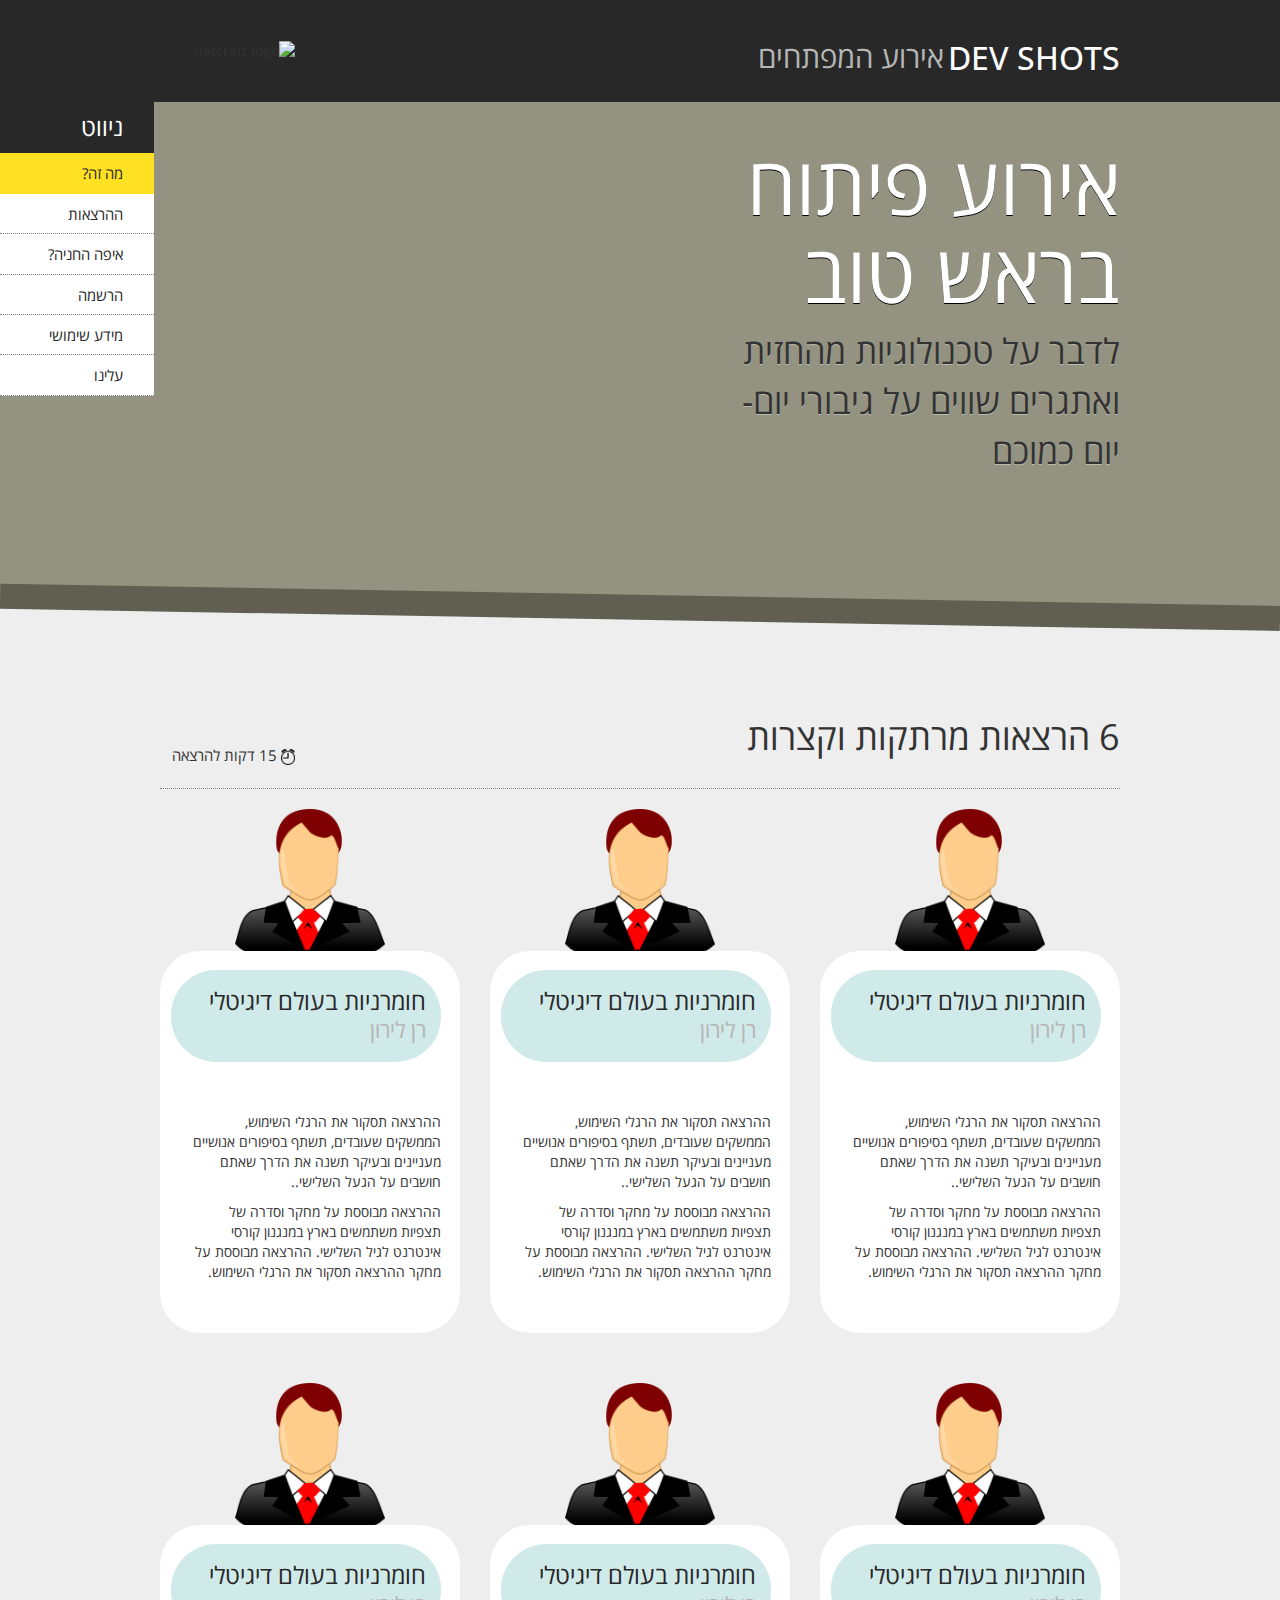
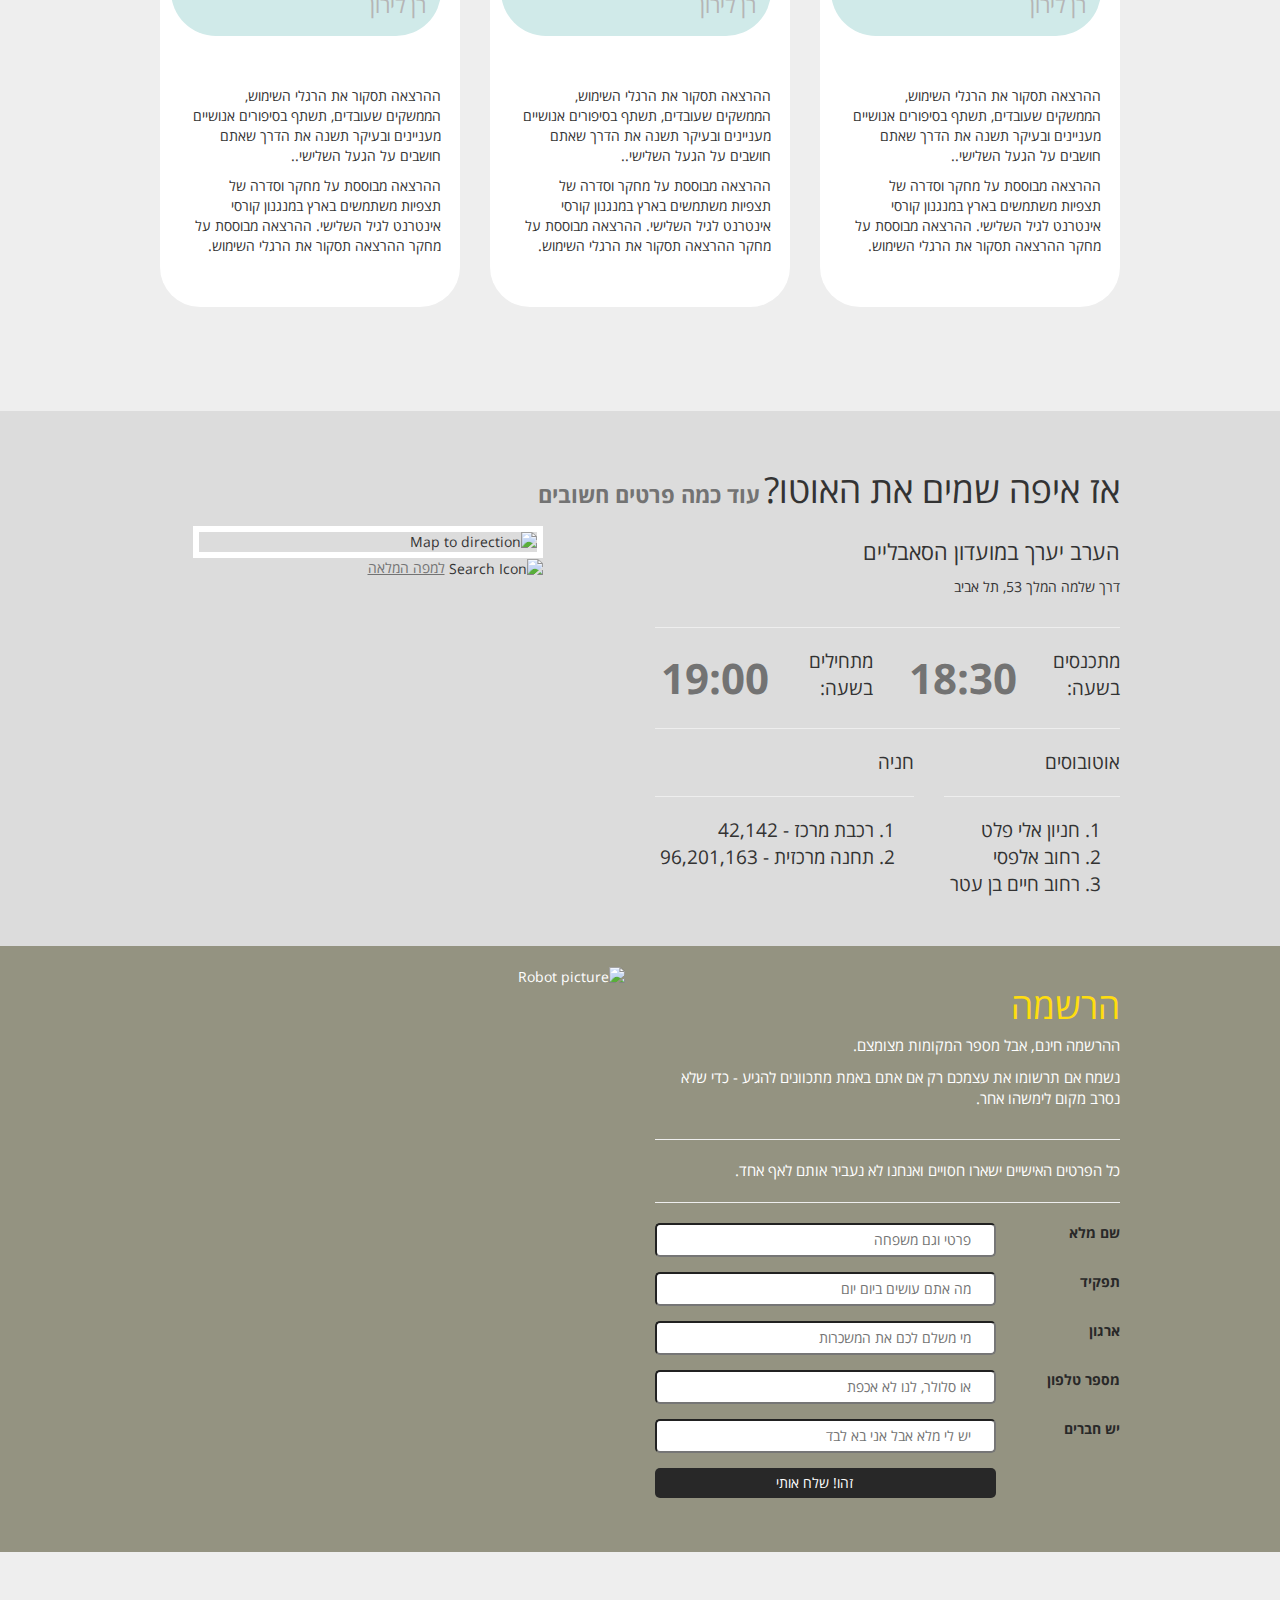
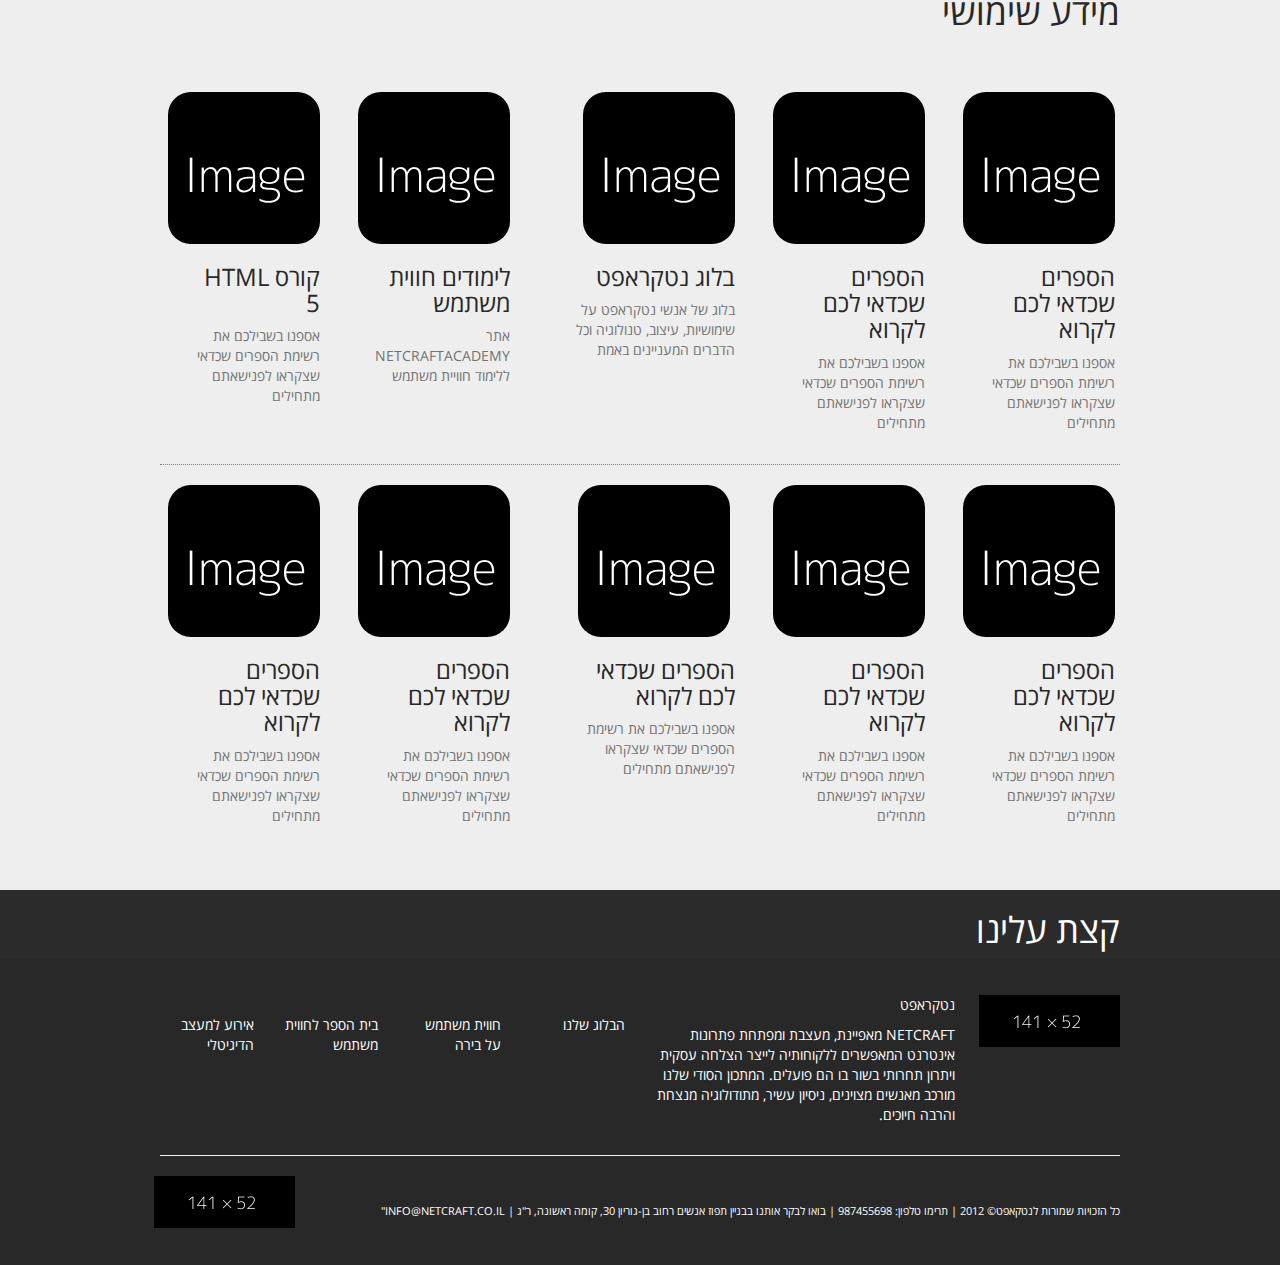
==== index.html @ 7482868b "Checking problem in image from mobile" ====
<!DOCTYPE html>
<html lang="he" dir="rtl">

<head>
    <meta charset="utf-8">
    <title>DevShots</title>
    <link rel="stylesheet" href="https://maxcdn.bootstrapcdn.com/bootstrap/3.3.7/css/bootstrap.min.css" integrity="sha384-BVYiiSIFeK1dGmJRAkycuHAHRg32OmUcww7on3RYdg4Va+PmSTsz/K68vbdEjh4u" crossorigin="anonymous">
    <link rel="stylesheet" href="CSS/basicstylesheet.css" media="screen" title="no title">
    <link rel="stylesheet" href="CSS/screenstylesheet.css" media="(min-width: 990px)" title="no title">
</head>

<body class="font-hebrew relative-postion">
    <header class="background-color1
                     padding-top1
                     padding-bottom1
                     principal-header">
        <div class="container appear-tablet-block save-height">
            <div class="row relative-postion disappear-screen">
                <div class="col-lg-2
                        col-md-2
                        col-sm-4
                        col-xs-4
                        margin-top3">
                    <img src="./img/LogoForMobile.PNG" class="img-responsive vertical-medium" alt="netcraft logo" />
                </div>
                <div class="col-sm-8 col-xs-8 disappear-screen">
                    <button class="width6
                                   height1
                                   margin-top3
                                   border-radius3
                                   menubutton
                                   disappear-screen
                                   position-absolute">
                                     <img src="img/MenuIcon.png" alt="" class="width8">
                                   </button>
                </div>
            </div>
            <div class="row relative-postion none appear-screen-block">
              <div class="col-lg-2
                      col-md-2
                      margin-top3">
                  <img src="img/Logo.PNG" class="img-responsive vertical-medium" alt="netcraft logo" />
              </div>
                <div class="col-lg-6 col-lg-offset-4
                        col-md-6 col-md-offset-4
                        col-sm-8
                        col-xs-8
                        none
                        appear-screen-inline-block
                        ">
                    <h1 class="text-color1
                         font-size1
                         font-english
                         inline
                         vertical-medium">DEV SHOTS</h1>
                    <span class="text-color2
                        font-size2
                        vertical-medium
                        ">אירוע המפתחים</span>
                </div>
            </div>
        </div>
    </header>
    <section class="background-color2
                      relative-postion
                      padding-bottom3
                      margin-top4
                      ">
        <div class="container none appear-screen-block">
            <div class="row
                      padding-top2">
                <div class="width1
                        absolute-postion
                        left-top-conner
                        none
                        appear-screen-inline-block">
                    <nav>
                        <ul class="font-size5
                            background-color4
                            padding-reset
                            font-weight2">
                            <li class="border-bottom1
                               background-color1
                               nav-padding
                               border-color1
                               font-size6">
                                <a class="text-color1" href="#">ניווט</a>
                            </li>
                            <li class="border-bottom1
                               background-color3
                               nav-padding
                               border-color2">
                                <a class="text-color3" href="#">מה זה?</a>
                            </li>
                            <li class="border-bottom1
                               nav-padding">
                                <a class="text-color3" href="#">ההרצאות</a>
                            </li>
                            <li class="border-bottom1
                               nav-padding">
                                <a class="text-color3" href="#">איפה החניה?</a>
                            </li>
                            <li class="border-bottom1
                               nav-padding">
                                <a class="text-color3" href="#">הרשמה</a>
                            </li>
                            <li class="border-bottom1
                               nav-padding">
                                <a class="text-color3" href="#">מידע שימושי</a>
                            </li>
                            <li class="border-bottom1
                               nav-padding">
                                <a class="text-color3" href="#">עלינו</a>
                            </li>
                        </ul>
                    </nav>
                </div>
                <div class="col-lg-7 col-md-7">
                    <img src="img/imagepresentation.png" alt="" />
                </div>
                <div class="col-lg-5 col-md-5 col-md-offset-0 col-lg-offset-0">
                    <article>
                        <h2 class="text-color1
                           font-size3
                           text-shadow1">אירוע פיתוח בראש טוב</h2>
                        <p class="font-size4
                          text-shadow2">
                            לדבר על טכנולוגיות מהחזית ואתגרים שווים על גיבורי יום-יום כמוכם
                        </p>
                    </article>
                </div>
            </div>
        </div>
        <div class="container-fluid disappear-screen">
            <div class="row
                      padding-top2">
                <div class="width1
                        absolute-postion
                        left-top-conner
                        none
                        appear-screen-inline-block">
                    <nav>
                        <ul class="font-size5
                            background-color4
                            padding-reset
                            font-weight2">
                            <li class="border-bottom1
                               background-color1
                               nav-padding
                               border-color1
                               font-size6">
                                <a class="text-color1" href="#">ניווט</a>
                            </li>
                            <li class="border-bottom1
                               background-color3
                               nav-padding
                               border-color2">
                                <a class="text-color3" href="#">מה זה?</a>
                            </li>
                            <li class="border-bottom1
                               nav-padding">
                                <a class="text-color3" href="#">ההרצאות</a>
                            </li>
                            <li class="border-bottom1
                               nav-padding">
                                <a class="text-color3" href="#">איפה החניה?</a>
                            </li>
                            <li class="border-bottom1
                               nav-padding">
                                <a class="text-color3" href="#">הרשמה</a>
                            </li>
                            <li class="border-bottom1
                               nav-padding">
                                <a class="text-color3" href="#">מידע שימושי</a>
                            </li>
                            <li class="border-bottom1
                               nav-padding">
                                <a class="text-color3" href="#">עלינו</a>
                            </li>
                        </ul>
                    </nav>
                </div>
                <div class="col-lg-7 col-md-7 col-sm-5  none appear-screen-block">
                    <img src="img/imagepresentation.png" alt="" />
                </div>
                <div class="col-lg-5 col-md-5 col-sm-9 col-md-offset-0 col-lg-offset-0 col-sm-offset-1 col-xs-12">
                    <article>
                        <h2 class="text-color1
                           font-size3
                           text-shadow1">אירוע פיתוח בראש טוב</h2>
                        <p class="font-size4
                          text-shadow2">
                            לדבר על טכנולוגיות מהחזית ואתגרים שווים על גיבורי יום-יום כמוכם
                        </p>
                    </article>
                </div>
            </div>
        </div>
    </section>
    <hr class="diagonal-line
                 background-color10
                 absolute-postion
                 border-reset">
    <section class="background-color5 padding-top4 padding-bottom4">
        <!-- הרצאות-->
        <div class="container">
            <div class="row relative-postion">
              <div class="col-md-2
                        col-lg-2
                        col-sm-2
                        col-xs-12
                        text-align-right
                        absolute-postion
                        left-bottom-conner">
                  <img src="img/Clock.png" class="width2" alt="Clock icon" />
                  <p class="inline font-size5">
                      15 דקות להרצאה
                  </p>
              </div>
                <div class="col-md-5 col-md-offset-7
                          col-lg-5 col-lg-offset-7
                          col-sm-10 col-sm-offset-2
                          col-xs-12
                          vertical-medium
                          ">
                    <h2 class="font-size13">6 הרצאות מרתקות וקצרות </h2>
                </div>
            </div>
            <hr class="border-bottom1">
            <div class="row">
                <div class="col-lg-4 col-md-4 col-sm-12 col-xs-12 margin-bottom1">
                    <article class="lecture-block">
                        <img src="img/Lecturer.png" class="width3
                          block
                          auto-center" alt="Picture of lecture presentor" />
                        <div class="background-color4
                               white-box-padding
                               max-width1
                               auto-center
                               border-radius2">
                            <div class="background-color9
                                  pale-blue-margin
                                  pale-blue-padding
                                  border-radius1
                                  margin-bottom1
                                  text-color2
                                  font-size14">
                                <h3 class="font-size6
                                text-color3
                                    margin-reset
                                    font-width1">חומרניות בעולם דיגיטלי</h3> רן לירון
                            </div>
                            <div class="font-size7 margin-left1">
                                <p>
                                    ההרצאה תסקור את הרגלי השימוש, הממשקים שעובדים, תשתף בסיפורים אנושיים מעניינים ובעיקר תשנה את הדרך שאתם חושבים על הגעל השלישי..
                                </p>
                                <p>
                                    ההרצאה מבוססת על מחקר וסדרה של תצפיות משתמשים בארץ במנגנון קורסי אינטרנט לגיל השלישי. ההרצאה מבוססת על מחקר ההרצאה תסקור את הרגלי השימוש.
                                </p>
                            </div>
                        </div>
                    </article>
                </div>
                <div class="col-lg-4 col-md-4 col-sm-12 col-xs-12 margin-bottom1">
                    <article class="lecture-block">
                        <img src="img/Lecturer.png" class="width3
                          block
                          auto-center" alt="Picture of lecture presentor" />
                        <div class="background-color4
                               white-box-padding
                               max-width1
                               auto-center
                               border-radius2">
                            <div class="background-color9
                                  pale-blue-margin
                                  pale-blue-padding
                                  border-radius1
                                  margin-bottom1
                                  text-color2
                                  font-size14">
                                <h3 class="font-size6
                                text-color3
                                    margin-reset
                                    font-width1">חומרניות בעולם דיגיטלי</h3> רן לירון
                            </div>
                            <div class="font-size7 margin-left1">
                                <p>
                                    ההרצאה תסקור את הרגלי השימוש, הממשקים שעובדים, תשתף בסיפורים אנושיים מעניינים ובעיקר תשנה את הדרך שאתם חושבים על הגעל השלישי..
                                </p>
                                <p>
                                    ההרצאה מבוססת על מחקר וסדרה של תצפיות משתמשים בארץ במנגנון קורסי אינטרנט לגיל השלישי. ההרצאה מבוססת על מחקר ההרצאה תסקור את הרגלי השימוש.
                                </p>
                            </div>
                        </div>
                    </article>
                </div>
                <div class="col-lg-4 col-md-4 col-sm-12 col-xs-12 margin-bottom1">
                    <article class="lecture-block">
                        <img src="img/Lecturer.png" class="width3
                          block
                          auto-center" alt="Picture of lecture presentor" />
                        <div class="background-color4
                               white-box-padding
                               max-width1
                               auto-center
                               border-radius2">
                            <div class="background-color9
                                  pale-blue-margin
                                  pale-blue-padding
                                  border-radius1
                                  margin-bottom1
                                  text-color2
                                  font-size14">
                                <h3 class="font-size6
                                text-color3
                                    margin-reset
                                    font-width1">חומרניות בעולם דיגיטלי</h3> רן לירון
                            </div>
                            <div class="font-size7 margin-left1">
                                <p>
                                    ההרצאה תסקור את הרגלי השימוש, הממשקים שעובדים, תשתף בסיפורים אנושיים מעניינים ובעיקר תשנה את הדרך שאתם חושבים על הגעל השלישי..
                                </p>
                                <p>
                                    ההרצאה מבוססת על מחקר וסדרה של תצפיות משתמשים בארץ במנגנון קורסי אינטרנט לגיל השלישי. ההרצאה מבוססת על מחקר ההרצאה תסקור את הרגלי השימוש.
                                </p>
                            </div>
                        </div>
                    </article>
                </div>
            </div>
            <hr class="border-bottom1 none appear-tablet-block">
            <div class="row">
              <div class="col-lg-4 col-md-4 col-sm-12 col-xs-12 margin-bottom1">
                  <article class="lecture-block">
                      <img src="img/Lecturer.png" class="width3
                        block
                        auto-center" alt="Picture of lecture presentor" />
                      <div class="background-color4
                             white-box-padding
                             max-width1
                             auto-center
                             border-radius2">
                          <div class="background-color9
                                pale-blue-margin
                                pale-blue-padding
                                border-radius1
                                margin-bottom1
                                text-color2
                                font-size14">
                              <h3 class="font-size6
                              text-color3
                                  margin-reset
                                  font-width1">חומרניות בעולם דיגיטלי</h3> רן לירון
                          </div>
                          <div class="font-size7 margin-left1">
                              <p>
                                  ההרצאה תסקור את הרגלי השימוש, הממשקים שעובדים, תשתף בסיפורים אנושיים מעניינים ובעיקר תשנה את הדרך שאתם חושבים על הגעל השלישי..
                              </p>
                              <p>
                                  ההרצאה מבוססת על מחקר וסדרה של תצפיות משתמשים בארץ במנגנון קורסי אינטרנט לגיל השלישי. ההרצאה מבוססת על מחקר ההרצאה תסקור את הרגלי השימוש.
                              </p>
                          </div>
                      </div>
                  </article>
              </div>
              <div class="col-lg-4 col-md-4 col-sm-12 col-xs-12 margin-bottom1">
                  <article class="lecture-block">
                      <img src="img/Lecturer.png" class="width3
                        block
                        auto-center" alt="Picture of lecture presentor" />
                      <div class="background-color4
                             white-box-padding
                             max-width1
                             auto-center
                             border-radius2">
                          <div class="background-color9
                                pale-blue-margin
                                pale-blue-padding
                                border-radius1
                                margin-bottom1
                                text-color2
                                font-size14">
                              <h3 class="font-size6
                              text-color3
                                  margin-reset
                                  font-width1">חומרניות בעולם דיגיטלי</h3> רן לירון
                          </div>
                          <div class="font-size7 margin-left1">
                              <p>
                                  ההרצאה תסקור את הרגלי השימוש, הממשקים שעובדים, תשתף בסיפורים אנושיים מעניינים ובעיקר תשנה את הדרך שאתם חושבים על הגעל השלישי..
                              </p>
                              <p>
                                  ההרצאה מבוססת על מחקר וסדרה של תצפיות משתמשים בארץ במנגנון קורסי אינטרנט לגיל השלישי. ההרצאה מבוססת על מחקר ההרצאה תסקור את הרגלי השימוש.
                              </p>
                          </div>
                      </div>
                  </article>
              </div>
              <div class="col-lg-4 col-md-4 col-sm-12 col-xs-12 margin-bottom1">
                  <article class="lecture-block">
                      <img src="img/Lecturer.png" class="width3
                        block
                        auto-center" alt="Picture of lecture presentor" />
                      <div class="background-color4
                             white-box-padding
                             max-width1
                             auto-center
                             border-radius2">
                          <div class="background-color9
                                pale-blue-margin
                                pale-blue-padding
                                border-radius1
                                margin-bottom1
                                text-color2
                                font-size14">
                              <h3 class="font-size6
                              text-color3
                                  margin-reset
                                  font-width1">חומרניות בעולם דיגיטלי</h3> רן לירון
                          </div>
                          <div class="font-size7 margin-left1">
                              <p>
                                  ההרצאה תסקור את הרגלי השימוש, הממשקים שעובדים, תשתף בסיפורים אנושיים מעניינים ובעיקר תשנה את הדרך שאתם חושבים על הגעל השלישי..
                              </p>
                              <p>
                                  ההרצאה מבוססת על מחקר וסדרה של תצפיות משתמשים בארץ במנגנון קורסי אינטרנט לגיל השלישי. ההרצאה מבוססת על מחקר ההרצאה תסקור את הרגלי השימוש.
                              </p>
                          </div>
                      </div>
                  </article>
              </div>
        </div>
    </section>
    <section class="background-color7
                      padding-top5
                      padding-bottom5">
        <!-- איך להגיע -->
        <div class="container">
            <div class="row margin-bottom3">
                <div class="col-md-12 col-lg-12">
                    <h2 class="next
                          font-size13
                          block
                          appear-screen-inline">אז איפה שמים את האוטו?</h2>
                    <span class="text-color7
                            font-weight1
                            font-size14">עוד כמה פרטים חשובים</span>
                </div>
            </div>
            <div class="row">
                <div class="col-md-5
                        col-lg-5
                        col-sm-5
                        none
                        appear-screen-block
                        text-align-left
                        ">
                    <img src="img/Map.png" class="width4
                          border1
                          block" alt="Map to direction" />
                    <img src="img/Search-icon.png" class="width5" alt="Search Icon" />
                    <a class="anchor2" href="#">למפה המלאה</a>
                </div>
                <div class="col-md-6 col-md-offset-1
                        col-lg-6 col-lg-offset-1
                        col-sm-12
                        margin-top2">
                    <div class="row">
                        <div class="col-md-12 col-lg-12 col-sm-12">
                            <p class="font-size14">הערב יערך במועדון הסאבליים</p>
                            <p class="font-size7">דרך שלמה המלך 53, תל אביב</p>
                        </div>
                    </div>
                    <hr>
                    <div class="row">
                        <div class="col-md-6 col-lg-6 col-sm-6 col-xs-6">
                            <div class="row">
                                <article class="Hour">
                                    <div class="col-md-7
                                  col-lg-7
                                  col-sm-7
                                  col-xs-7
                                  font-size12
                                  font-weight1
                                  text-color7">
                                        19:00
                                    </div>
                                    <div class="col-md-5 col-lg-5  col-sm-5 col-xs-5 font-size16"> <!--font-size5-->
                                        מתחילים בשעה:
                                    </div>
                                </article>
                            </div>
                        </div>
                        <div class="col-md-6 col-lg-6 col-sm-6 col-xs-6">
                            <div class="row">
                                <article class="Hour"> <!--font-size15-->
                                    <div class="col-md-7
                                  col-lg-7
                                  col-sm-7
                                  col-xs-7
                                  font-size12
                                  font-weight1
                                  text-color7">
                                        18:30
                                    </div>
                                    <div class="col-md-5 col-lg-5 col-sm-5 col-xs-5 font-size16"><!--font-size5-->
                                        מתכנסים בשעה:
                                    </div>
                                </article>
                            </div>
                        </div>
                    </div>
                    <hr>
                    <div class="row">
                        <div class="col-md-7 col-lg-7 col-sm-7 col-xs-7 font-size16"><!--font-size5-->
                            <article class="list-of-transport">
                                <span class="">חניה </span>
                                <hr>
                                <ol class="">
                                    <li>רכבת מרכז - 42,142</li>
                                    <li>תחנה מרכזית - 96,201,163</li>
                                </ol>
                            </article>
                        </div>
                        <div class="col-md-5 col-lg-5 col-sm-5 col-xs-5 font-size16">
                            <article class="list-of-transport">
                                <span class="">אוטובוסים </span>
                                <hr>
                                <ol class="">
                                    <li>חניון אלי פלט</li>
                                    <li>רחוב אלפסי</li>
                                    <li>רחוב חיים בן עטר</li>
                                </ol>
                            </article>
                        </div>
                    </div>
                </div>
            </div>
        </div>
        </div>
    </section>
    <section class="background-color2 padding-top2 padding-bottom4">
        <!--הרשמה-->
        <div class="container text-color1">
            <div class="row">
                <div class="col-md-6 col-lg-6 col-sm-4 none appear-screen-block">
                    <img src="" alt="Robot picture" />
                </div>
                <div class="col-md-6 col-lg-6 col-sm-12  col-xs-12">
                    <div class="row">
                        <div class="col-md-12 col-lg-12">
                            <h2 class="text-color4
                                       font-size13">הרשמה</h2>
                        </div>
                    </div>
                    <div class="row">
                        <div class="col-md-12 col-lg-12 col-sm-12 col-xs-12 font-size5">
                            <p>
                                ההרשמה חינם, אבל מספר המקומות מצומצם.
                            </p>
                            <p>
                                נשמח אם תרשומו את עצמכם רק אם אתם באמת מתכוונים להגיע - כדי שלא נסרב מקום לימשהו אחר.
                            </p>
                        </div>
                    </div>
                    <hr>
                    <div class="row">
                        <div class="col-lg-12 col-md-12 col-sm-12 col-xs-12 font-size5">
                            כל הפרטים האישיים ישארו חסויים ואנחנו לא נעביר אותם לאף אחד.
                        </div>
                    </div>
                    <hr>
                    <div class="row">
                        <div class="col-md-12 col-lg-12 col-sm-12 col-xs-12">
                            <article class="">
                                <form action="" class="text-color3">
                                  <div class="row">
                                    <div class="col-xs-9 col-sm-9 col-md-9 col-lg-9 margin-bottom3 font-size7">
                                      <input type="text" id="full-name" value="פרטי וגם משפחה" class="full-width border-radius4 input-padding text-color7">
                                    </div>
                                    <div class="col-xs-3 col-sm-3 col-md-3 col-lg-3 font-size7">
                                      <label for="full-name">שם מלא</label>
                                    </div>
                                  </div>
                                  <div class="row">
                                    <div class="col-xs-9 col-sm-9 col-md-9 col-lg-9 margin-bottom3 font-size7">
                                      <input type="text" id="ocuppation" value="מה אתם עושים ביום יום" class="full-width border-radius4 input-padding text-color7">
                                    </div>
                                    <div class="col-xs-3 col-sm-3 col-md-3 col-lg-3 font-size7">
                                      <label for="ocuppation">תפקיד</label>
                                    </div>
                                  </div>
                                  <div class="row">
                                    <div class="col-xs-9 col-sm-9 col-md-9 col-lg-9 margin-bottom3 font-size7">
                                      <input type="text" id="work-place" value="מי משלם לכם את המשכרות" class="full-width border-radius4 input-padding text-color7">
                                    </div>
                                    <div class="col-xs-3 col-sm-3 col-md-3 col-lg-3 font-size7">
                                      <label for="work-place">ארגון</label>
                                    </div>
                                  </div>
                                  <div class="row">
                                    <div class="col-xs-9 col-sm-9 col-md-9 col-lg-9 margin-bottom3 font-size7">
                                      <input type="text" id="phone-number" value="או סלולר, לנו לא אכפת" class="full-width border-radius4 input-padding text-color7">
                                    </div>
                                    <div class="col-xs-3 col-sm-3 col-md-3 col-lg-3 font-size7">
                                      <label for="phone-number">מספר טלפון</label>
                                    </div>
                                  </div>
                                  <div class="row">
                                    <div class="col-xs-9 col-sm-9 col-md-9 col-lg-9 margin-bottom3 font-size7">
                                      <input type="text" id="with-guest" value="יש לי מלא אבל אני בא לבד" class="full-width border-radius4 input-padding text-color7">
                                    </div>
                                    <div class="col-xs-3 col-sm-3 col-md-3 col-lg-3 font-size7">
                                      <label for="with-guest">יש חברים</label>
                                    </div>
                                  </div>
                                  <div class="row">
                                    <div class="col-xs-9 col-sm-9 col-md-9 col-lg-9 font-size7">
                                      <input type="submit" value="זהו! שלח אותי" class=" background-color1 text-color1 full-width border-radius4 input-padding border-reset">
                                    </div>
                                  </div>
                                </form>
                            </article>
                        </div>
                    </div>
                </div>
            </div>
        </div>
    </section>
    <section class="background-color5 text-color3  padding-top2 padding-bottom4">
      <div class="container">
        <div class="row">
          <div class="col-lg-12 col-md-12 col-sm-12 col-xs-12">
            <h2 class="font-size13 text-color3">מידע שימושי</h2>
          </div>
        </div>
        <div class="row disappear-screen  margin-top5">
          <div class="col-sm-6 col-xs-6">
            <article>
                <img src="img/ExtraInfo.png" alt="Extra Info" class="border-radius3">
                <h3 class="font-size6">קורס HTML 5</h3>
                <p class="text-color7 font-size7">אספנו בשבילכם את רשימת הספרים שכדאי שצקראו לפנישאתם מתחילים</p>
            </article>
          </div>
          <div class="col-sm-6 col-xs-6">
            <article>
                <img src="img/ExtraInfo.png" alt="Extra Info" class="border-radius3">
                <h3 class="font-size6">לימודים חווית משתמש</h3>
                <p class="text-color7 font-size7">אתר NETCRAFTACADEMY ללימוד חוויית משתמש</p>
            </article>
          </div>
        </div>
        <hr class="border-bottom1 none appear-tablet-block">
        <div class="row disappear-screen">
          <div class="col-sm-6 col-xs-6">
            <article>
                <img src="img/ExtraInfo.png" alt="Extra Info" class="border-radius3">
                <h3 class="font-size6">בלוג נטקראפט</h3>
                <p class="text-color7 font-size7">בלוג של אנשי נטקראפט על שימושיות, עיצוב, טנולוגיה וכל הדברים המעניינים באמת</p>
            </article>
          </div>
          <div class="col-sm-6 col-xs-6">
            <article>
                <img src="img/ExtraInfo.png" alt="Extra Info" class="border-radius3">
                <h3 class="font-size6">הספרים שכדאי לכם לקרוא</h3>
                <p class="text-color7 font-size7">אספנו בשבילכם את רשימת הספרים שכדאי שצקראו לפנישאתם מתחילים</p>
            </article>
          </div>
        </div>
        <hr class="border-bottom1 none appear-tablet-block disappear-screen">
        <div class="row disappear-screen">
          <div class="col-sm-6 col-xs-6">
            <article>
                <img src="img/ExtraInfo.png" alt="Extra Info" class="border-radius3">
                <h3 class="font-size6">הספרים שכדאי לכם לקרוא</h3>
                <p class="text-color7 font-size7">אספנו בשבילכם את רשימת הספרים שכדאי שצקראו לפנישאתם מתחילים</p>
            </article>
          </div>
          <div class="col-sm-6 col-xs-6">
            <article>
                <img src="img/ExtraInfo.png" alt="Extra Info" class="border-radius3">
                <h3 class="font-size6">הספרים שכדאי לכם לקרוא</h3>
                <p class="text-color7 font-size7">אספנו בשבילכם את רשימת הספרים שכדאי שצקראו לפנישאתם מתחילים</p>
            </article>
          </div>
        </div>
        <hr class="border-bottom1 none appear-tablet-block disappear-screen">
        <div class="row disappear-screen">
          <div class="col-sm-6 col-xs-6">
            <article>
                <img src="img/ExtraInfo.png" alt="Extra Info" class="border-radius3">
                <h3 class="font-size6">הספרים שכדאי לכם לקרוא</h3>
                <p class="text-color7 font-size7">אספנו בשבילכם את רשימת הספרים שכדאי שצקראו לפנישאתם מתחילים</p>
            </article>
          </div>
          <div class="col-sm-6 col-xs-6">
            <article>
                <img src="img/ExtraInfo.png" alt="Extra Info" class="border-radius3">
                <h3 class="font-size6">הספרים שכדאי לכם לקרוא</h3>
                <p class="text-color7 font-size7">אספנו בשבילכם את רשימת הספרים שכדאי שצקראו לפנישאתם מתחילים</p>
            </article>
          </div>
        </div>
        <hr class="border-bottom1 none appear-tablet-block disappear-screen">
        <div class="row disappear-screen">
          <div class="col-sm-6 col-xs-6">
            <article>
                <img src="img/ExtraInfo.png" alt="Extra Info" class="border-radius3">
                <h3 class="font-size6">הספרים שכדאי לכם לקרוא</h3>
                <p class="text-color7 font-size7">אספנו בשבילכם את רשימת הספרים שכדאי שצקראו לפנישאתם מתחילים</p>
            </article>
          </div>
          <div class="col-sm-6 col-xs-6">
            <article>
                <img src="img/ExtraInfo.png" alt="Extra Info" class="border-radius3">
                <h3 class="font-size6">הספרים שכדאי לכם לקרוא</h3>
                <p class="text-color7 font-size7">אספנו בשבילכם את רשימת הספרים שכדאי שצקראו לפנישאתם מתחילים</p>
            </article>
          </div>
        </div>
        <div class="row none appear-screen-block margin-top5">
          <div class="col-md-2 col-lg-2 margin-right1 margin-left2">
            <article>
                <img src="img/ExtraInfo.png" alt="Extra Info" class="border-radius3">
                <h3>קורס HTML 5</h3>
                <p class="text-color7 font-size7">אספנו בשבילכם את רשימת הספרים שכדאי שצקראו לפנישאתם מתחילים</p>
            </article>
          </div>
          <div class="col-md-2 col-lg-2 margin-right1">
            <article>
                <img src="img/ExtraInfo.png" alt="Extra Info" class="border-radius3">
                <h3>לימודים חווית משתמש</h3>
                <p class="text-color7 font-size7">אתר NETCRAFTACADEMY ללימוד חוויית משתמש</p>
            </article>
          </div>
          <div class="col-md-3 col-lg-3 width8  margin-right1">
            <article>
                <img src="img/ExtraInfo.png" alt="Extra Info" class="border-radius3 margin-left2">
                <h3>בלוג נטקראפט</h3>
                <p class="text-color7 font-size7">בלוג של אנשי נטקראפט על שימושיות, עיצוב, טנולוגיה וכל הדברים המעניינים באמת</p>
            </article>
          </div>
          <div class="col-md-2 col-lg-2 margin-right1">
            <article>
                <img src="img/ExtraInfo.png" alt="Extra Info" class="border-radius3">
                <h3>הספרים שכדאי לכם לקרוא</h3>
                <p class="text-color7 font-size7">אספנו בשבילכם את רשימת הספרים שכדאי שצקראו לפנישאתם מתחילים</p>
            </article>
          </div>
          <div class="col-md-2 col-lg-2">
            <article>
                <img src="img/ExtraInfo.png" alt="Extra Info" class="border-radius3">
                <h3>הספרים שכדאי לכם לקרוא</h3>
                <p class="text-color7 font-size7">אספנו בשבילכם את רשימת הספרים שכדאי שצקראו לפנישאתם מתחילים</p>
            </article>
          </div>
        </div>
        <hr class="border-bottom1 none appear-screen-block">
        <div class="row none appear-screen-block">
          <div class="col-md-2 col-lg-2 margin-right1  margin-left2">
            <article>
                <img src="img/ExtraInfo.png" alt="Extra Info" class="border-radius3">
                <h3>הספרים שכדאי לכם לקרוא</h3>
                <p class="text-color7 font-size7">אספנו בשבילכם את רשימת הספרים שכדאי שצקראו לפנישאתם מתחילים</p>
            </article>
          </div>
          <div class="col-md-2 col-lg-2 margin-right1">
            <article>
                <img src="img/ExtraInfo.png" alt="Extra Info" class="border-radius3">
                <h3>הספרים שכדאי לכם לקרוא</h3>
                <p class="text-color7 font-size7">אספנו בשבילכם את רשימת הספרים שכדאי שצקראו לפנישאתם מתחילים</p>
            </article>
          </div>
          <div class="col-md-3 col-lg-3 margin-right1 width8">
            <article>
                <img src="img/ExtraInfo.png" alt="Extra Info" class="border-radius3 margin-right3">
                <h3>הספרים שכדאי לכם לקרוא</h3>
                <p class="text-color7 font-size7">אספנו בשבילכם את רשימת הספרים שכדאי שצקראו לפנישאתם מתחילים</p>
            </article>
          </div>
          <div class="col-md-2 col-lg-2 margin-right1">
            <article>
                <img src="img/ExtraInfo.png" alt="Extra Info" class="border-radius3">
                <h3>הספרים שכדאי לכם לקרוא</h3>
                <p class="text-color7 font-size7">אספנו בשבילכם את רשימת הספרים שכדאי שצקראו לפנישאתם מתחילים</p>
            </article>
          </div>
          <div class="col-md-2 col-lg-2">
            <article>
                <img src="img/ExtraInfo.png" alt="Extra Info" class="border-radius3">
                <h3>הספרים שכדאי לכם לקרוא</h3>
                <p class="text-color7 font-size7">אספנו בשבילכם את רשימת הספרים שכדאי שצקראו לפנישאתם מתחילים</p>
            </article>
          </div>
        </div>
      </div>
    </section>
    <article class="text-color1 background-color8">
      <div class="container">
        <div class="row">
          <div class="col-md-12 col-lg-12 col-sm-12 col-xs-12">
            <h2 class="font-size13">קצת עלינו</h2>
          </div>
        </div>
      </div>
    </article>
    <footer class="text-color1 background-color1 font-size7 padding-top6 padding-bottom5">
      <div class="container">
        <div class="row none appear-screen-block">
          <div class="col-md-6 col-lg-6">
            <div class="row">
              <div class="col-md-3 col-lg-3">
                <img src="" alt="">
                <p>אירוע למעצב הדיגיטלי</p>
              </div>
              <div class="col-md-3 col-lg-3">
                <img src="" alt="">
                <p>בית הספר לחווית משתמש</p>
              </div>
              <div class="col-md-3 col-lg-3">
                <img src="" alt="">
                <p>חווית משתמש על בירה</p>
              </div>
              <div class="col-md-3 col-lg-3">
                <img src="" alt="">
                <p>הבלוג שלנו</p>
              </div>
            </div>
          </div>
          <div class="col-md-6 col-lg-6">
            <div class="row">
              <div class="col-md-8 col-lg-8">
                <p>נטקראפט</p>
                <p> NETCRAFT מאפיינת, מעצבת ומפתחת פתרונות אינטרנט המאפשרים ללקוחותיה לייצר הצלחה עסקית ויתרון תחרותי בשור בו הם פועלים. המתכון הסודי שלנו מורכב מאנשים מצוינים, ניסיון עשיר, מתודולוגיה מנצחת והרבה חיוכים.</p>
              </div>
              <div class="col-lg-4 col-md-4">
                <img src="img/Logo.png" alt="Logo">
              </div>
            </div>
          </div>

        </div>
        <div class="row disappear-screen">
          <div class="col-sm-6 col-xs-6 col-sm-offset-3 col-offset-xs-5 margin-bottom2">
            <img src="img/LogosForMobile.png" alt="" class="margin-right2">
          </div>
          <div class="col-sm-10 col-xs-10 col-sm-offset-1 col-offset-xs-1 margin-bottom2">
            <p>נטקראפט</p>
            <p> NETCRAFT מאפיינת, מעצבת ומפתחת פתרונות אינטרנט המאפשרים ללקוחותיה לייצר הצלחה עסקית ויתרון תחרותי בשור בו הם פועלים. המתכון הסודי שלנו מורכב מאנשים מצוינים, ניסיון עשיר, מתודולוגיה מנצחת והרבה חיוכים.</p>
          </div>
          <div class="col-sm-6 col-xs-6 col-sm-offset-3 col-offset-xs-2 margin-bottom2">
            <img src="img/LogosForMobile.png" alt="" class="margin-right2">
            <p>אירוע למעצב הדיגיטלי</p>
          </div>
          <div class="col-sm-6 col-xs-6 col-sm-offset-3 col-offset-xs-2 margin-bottom2">
            <img src="img/LogosForMobile.png" alt="" class="margin-right2">
            <p>בית הספר לחווית משתמש</p>
          </div>
          <div class="col-sm-6 col-xs-6 col-sm-offset-3 col-offset-xs-2 margin-bottom2">
            <img src="img/LogosForMobile.png" alt="" class="margin-right2">
            <p>חווית משתמש על בירה</p>
          </div>
          <div class="col-sm-4 col-xs-4 col-sm-offset-4 col-offset-xs-5 margin-bottom2">
            <img src="img/LogosForMobile.png" alt="" class="margin-right1">
            <p>הבלוג שלנו</p>
          </div>
        </div>
        <hr class="none appear-screen-block">
        <div class="row none appear-screen-block relative-postion">
          <div class="col-md-2 col-lg-2">
            <img src="img/Logo.png" alt="Netcraft logo" />
          </div>
          <div class="col-md-10 col-lg-10 font-size11 absolute-postion right-bottom-conner">
            <p>
                כל הזכויות שמורות לנטקאפט&copy; 2012 | תרימו טלפון: 987455698 | בואו לבקר אותנו בבניין תפוז אנשים רחוב בן-גוריון 30, קומה ראשונה, ר"ג | INFO@NETCRAFT.CO.IL"
            </p>
          </div>
        </div>
      </div>
    </footer>
    <script src="js/jquery-3.1.1.min.js"></script>
</body>
</html>
---- CSS/basicstylesheet.css ----
/*******************************************************************************

GENERAL DECLARATIONS

*******************************************************************************/

/******************************
FONTS IMPORT
******************************/

@import url("Open Sans Hebrew full/Open Sans Hebrew.css");
@import url('https://fonts.googleapis.com/css?family=Open+Sans:400,700');


/******************************
BASIC DECLARATION
******************************/

*{
  box-sizing: border-box;
}

body{
  direction: rtl;
}

ul li{
  list-style-type: none;
}

.auto-center{
  margin: 0 auto;
}

:root{
  font-size: 14px;
}

/***************************
HEADER!!!!!!!!!!!!!!!!!!!!!!
***************************/

.principal-header{
  position: fixed;
  left: 0;
  top:0;
  width: 100%;
  z-index: 1;
}

.save-height:before{
  content: ' ';
  display: inline-block;
  height: 100%;
  visibility: hidden;
}

/****************************
TEXT ALIGN
****************************/

.text-align-right{
  text-align: right;
}

/*****************************
POSITION CLASES
*****************************/

.relative-postion{
  position: relative;
}

.absolute-postion{
  position: absolute;
}

.fixed-position{
  position: fixed;
}

.right-bottom-conner{
  bottom: 0;
  right: 0;
}

.left-bottom-conner{
  left: 0;
  bottom: 0;
}

.left-top-conner{
  left: 0;
  top: 0;
}

/********************************
MENU BUTTON!!!!!!!!!!!!!!!!!!!!!!
********************************/

.menubutton{
  background-color: white;
  border: 1px rgba(148 , 147, 129, 0.5) solid
}

/********************************
DIAGONAL LINE
********************************/

.diagonal-line{
  height: 25px;
  width: 100%;
  margin: 0;
  transform: rotate(1deg);
  transform-origin: right;
}

/********************************
PRESENTATIONN
********************************/

.positon-duration-time{
  bottom: 18%;
  left: 0;
}


/*******************************************************************************

LIST OF CONSTANT CLASES

*******************************************************************************/

/*********************************
ANCHOR CONFIG
*********************************/

.anchor1{
  color: rgba(115,115,115,1);
}

.anchor2{
  color: rgba(115,115,115,1);
  text-decoration: underline;;
}
/*********************************
TEXT COLOR CLASS!!!!!!!!!!!!!!!!!
*********************************/



.text-color1{
  color: white;
}

.text-color2{
  color: rgba(181, 181, 181, 1);/*Grey in header hebrew title*/
}

.text-color3{
  color: rgba(40,40,40,1);/*Black hebrew title*/
}

.text-color4{
  color: rgba(255,221,15,1);/*Yellow of form title*/
}

.text-color5{
  color: rgba(70,70,70,1);/*Duration lecture title*/
}

.text-color6{
  color: rgba(124,122,119,1);/*Title of lecturer*/
}

.text-color7{
  color: rgba(115,115,115,1);/*Grey text in direction section*/
}

.text-color8{
  color: rgba(143,143,143,1);/*Down of map text*/
}

.text-color9{
  color: rgba(94,94,77,1);/*Paragraph in lecture section*/
}

.text-color10{
  color: rgba(79,79,79,1);/*Extra info paragraph color*/
}



/*********************************
BACKGROUND COLOR CLASS!!!!!!!!!!!!
*********************************/


.background-color1{
  background-color: rgba(40,40,40,1); /*Black background in header and footer*/
}

.background-color2{
  background-color: rgba(148,147,129,1); /*Green background in presentation and
                                           form.*/
}

.background-color3{
  background-color: rgba(255,224,34,1); /*Yellow background in nav*/
}

.background-color4{
  background-color: white; /*I really need to explain this*/
}

.background-color5{
  background-color: rgba(238,238,238,1); /*Beish background in
                                           lecture and extra info*/
}

.background-color6{
  background-color: rgba(40,40,40,1); /*Black background in header and footer*/
}

.background-color7{
  background-color: rgba(220,220,220,1); /*Grey background in direction section*/
}

.background-color8{
  background-color: rgba(43,43,43,1); /*Background color in about us title*/
}

.background-color9{
  background-color: rgba(208,234,233,1); /*Pale blue in lecture box*/
}

.background-color10{
  background-color: rgba(96, 95, 82, 1);/*Back ground color of diagonal stripe*/
}

/*********************************
FONT CLASS!!!!!!!!!!!!!!!!!!!!!!!!
*********************************/


.font-hebrew{
  font-family:  'Open Sans Hebrew';
}

.font-english{
  font-family: 'Open Sans',sans-serif;
}


/*********************************
FONT SIZE!!!!!!!!!!!!!!!!!!!!!!!!!
*********************************/

.font-size1{
  font-size: 2.2rem; /*English intro title and h2*/
}

.font-size2{
  font-size: 2rem; /*Hebrew intro title*/
}

.font-size3{
  font-size: 7rem; /*White presentation title*/
}

.font-size4{
  font-size: 5rem; /*Hebrew black presentation title*/
}

.font-size5{
  font-size: 2rem; /*Text in navigation bar*/
}

.font-size6{
  font-size: 3.5rem; /*Lecture title*/
}

.font-size7{
  font-size: 2.3rem; /*Text in white box lecture*/
}

.font-size8{
  font-size: 1rem; /*Little text aside h2 in direction section*/
}

.font-size9{
  font-size: 1.2rem; /*Title down h2 in direction section*/
}

.font-size10{
  font-size: 0.9rem; /*Paragraph in direction section*/
}

.font-size11{
  font-size: 0.8rem; /*Text down the map*/
}

.font-size12{
  font-size: 3.1rem; /*Text in presentation hour in direction section*/
}

.font-size13{
  font-size: 3.5rem; /*Hour*/
}

.font-size14{
  font-size: 2.1rem; /*NETCRAFT title in about us section*/
}

.font-size15{
  font-size: 3rem;
}

.font-size16{
  font-size: 2.4rem;
}
/*********************************
WIDTH!!!!!!!!!!!!!!!!!!!!!!!!!!!!!
*********************************/

.width1{
  width: 12%;  /*Nav element width*/
}

.width2{
  width: 14px; /*Clock element width*/
}

.width3{
  width: 150px; /*Lecturer picture*/
}

.width4{
  width: 350px;/*Map width on table*/
}

.width5{
  width: 10px;
}

.width6{
  width: 80px;
}

.width7{
  width: 352px; /*Input field width*/
}

.width8{
  width: 40px;
}

.full-width{
  width: 100%;
}
/*MAX WIDTH*/

.max-width1{
  max-width: 600px;
}

/*********************************
HEIGHT!!!!!!!!!!!!!!!!!!!!!!!!!!!!!
*********************************/

.height1{
  height: 80px;
}

/*********************************
FONT WIDTH!!!!!!!!!!!!!!!!!!!!!!!!
*********************************/

.font-weight1{
  font-weight: bolder;
}

.font-weight2{
  font-weight: 400;
}

/*********************************
BORDER!!!!!!!!!!!!!!!!!!!!!!!!!!!!
*********************************/

.border1{
  border: 6px solid white;
}

/*BORDER BOTTOM*/
.border-bottom1{
  border-bottom: 1px dotted grey;
}


.border-reset{
  border: 0;
}

/*BODER COLOR*/

.border-color1{
  border-color: rgba(40, 40, 40, 1);
}

.border-color2{
  border-color: rgba(255,224,34,1);
}

/*********************************
TEXT SHADOW!!!!!!!!!!!!!!!!!!!!!!!
*********************************/

.text-shadow1{
  text-shadow: 0px 1px black;
}

.text-shadow2{
  text-shadow: 0px 1px rgba(187, 186, 174, 1);
}
/*********************************
DISPLAY!!!!!!!!!!!!!!!!!!!!!!!!!!!
*********************************/

.inline{
  display: inline;
}

.inline-block{
  display: inline-block;
}

.block{
  display: block;
}

.none{
  display: none;
}

/*********************************
PADDING!!!!!!!!!!!!!!!!!!!!!!!!!!!
*********************************/

/*PADDING TOP*/

.padding-top1{
  padding-top: 16px;
}

.padding-top2{
  padding-top: 20px;
}

.padding-top3{
  padding-top: 11px;
}

.padding-top4{
  padding-top: 91px;
}

.padding-top5{
  padding-top: 59px;
}

.padding-top6{
  padding-top: 36px;
}



/*PADDING BOTTOMS*/

.padding-bottom1{
  padding-bottom: 23px;
}

.padding-bottom2{
  padding-bottom: 11px;
}

.padding-bottom3{
  padding-bottom: 120px;
}

.padding-bottom4{
  padding-bottom: 54px;
}

.padding-bottom5{
  padding-bottom: 37px;
}

/*PADDING LEFT*/

.padding-left1{
  margin-left: 60px;
}
/*PADDING RIGHT*/


.padding-reset{
  padding: 0;
}

/*PADDING BY ELEMENT*/

.white-box-padding{
  padding: 19px 19px 41px 11px;
}

.pale-blue-padding{
  padding: 18px 15px 16px 0;
}

.nav-padding{
  padding: 10px 31px 8px 10px;
}

.input-padding{
  padding: 5px 23px 5px 0;
}

/*********************************
MARGIN!!!!!!!!!!!!!!!!!!!!!!!!!!!!
*********************************/

/*MARGIN TOP*/

.margin-top1{
  margin-top: 19px;
}

.margin-top2{
  margin-top: 10px;
}

.margin-top3{
  margin-top: 5px;
}

.margin-top4{
  margin-top: 110px;
}

.margin-top5{
  margin-top: 50px;
}

/*MARGIN BOTTOM*/

.margin-bottom1{
  margin-bottom: 50px;
}

.margin-bottom2{
  margin-bottom: 300px;
}

.margin-bottom3{
  margin-bottom: 15px;
}

/*MARGIN LEFT*/

.margin-left1{
  margin-left: 22px;
}

/*MARGIN RIGHT*/
.margin-right1{
  margin-right: 25px;
}

.margin-right2{
  margin-right: 25%;
}

/*MARGIN ELEMENT*/

.margin-reset{
  margin: 0;
}


/*********************************
BORDER RADIUS!!!!!!!!!!!!!!!!!!!!!
*********************************/



.border-radius1{
  border-radius: 45px;
}

.border-radius2{
  border-radius: 40px;
}

.border-radius3{
  border-radius: 15%;
}

.border-radius4{
  border-radius: 5px;
}
/*********************************
ALIGMENT!!!!!!!!!!!!!!!!!!!!!!!!!!!!
*********************************/

.vertical-medium{
  vertical-align: middle;
}
---- CSS/screenstylesheet.css ----
.appear-screen-inline-block{
display: inline-block;
}

.appear-screen-block{
display: block;
}

.disappear-screen{
display: none;
}

.container{
width: 990px;
}

.appear-screen-inline{
display: inline;
}

/*********************************
FONT SIZE!!!!!!!!!!!!!!!!!!!!!!!!!
*********************************/

.font-size1{
  font-size: 32px; /*English intro title and h2*/
}

.font-size2{
  font-size: 30px; /*Hebrew intro title*/
}

.font-size3{
  font-size: 80px; /*White presentation title*/
}

.font-size4{
  font-size: 35px; /*Hebrew black presentation title*/
}

.font-size5{
  font-size: 15px; /*Text in navigation bar*/
}

.font-size6{
  font-size: 24px; /*Lecture title*/
}

.font-size7{
  font-size: 14px;
}

.font-size8{
  font-size: 14px; /*Little text aside h2 in direction section*/
}

.font-size9{
  font-size: 16px; /*Title down h2 in direction section*/
}

.font-size10{
  font-size: 13px; /*Paragraph in direction section*/
}

.font-size11{
  font-size: 11px; /*Text down the map*/
}

.font-size12{
  font-size: 42px;
}

.font-size13{
  font-size: 36px; /*Hour*/
}

.font-size14{
  font-size: 22px; /*NETCRAFT title in about us section*/
}

.font-size15{
  font-size: 42px;
}


.font-size16{
  font-size: 19px;
}


/*MIDDLE BLOCK EXTRA INFO WIDTH*/
.width8{
width: 200px;
}

/*MARGIN FOR EXTRA INFO SECTION*/

.margin-left2{
margin-left: 25px;
}

.margin-right3{
margin-right: 5px;
}

.margin-top4{
  margin-top: 100px;
}
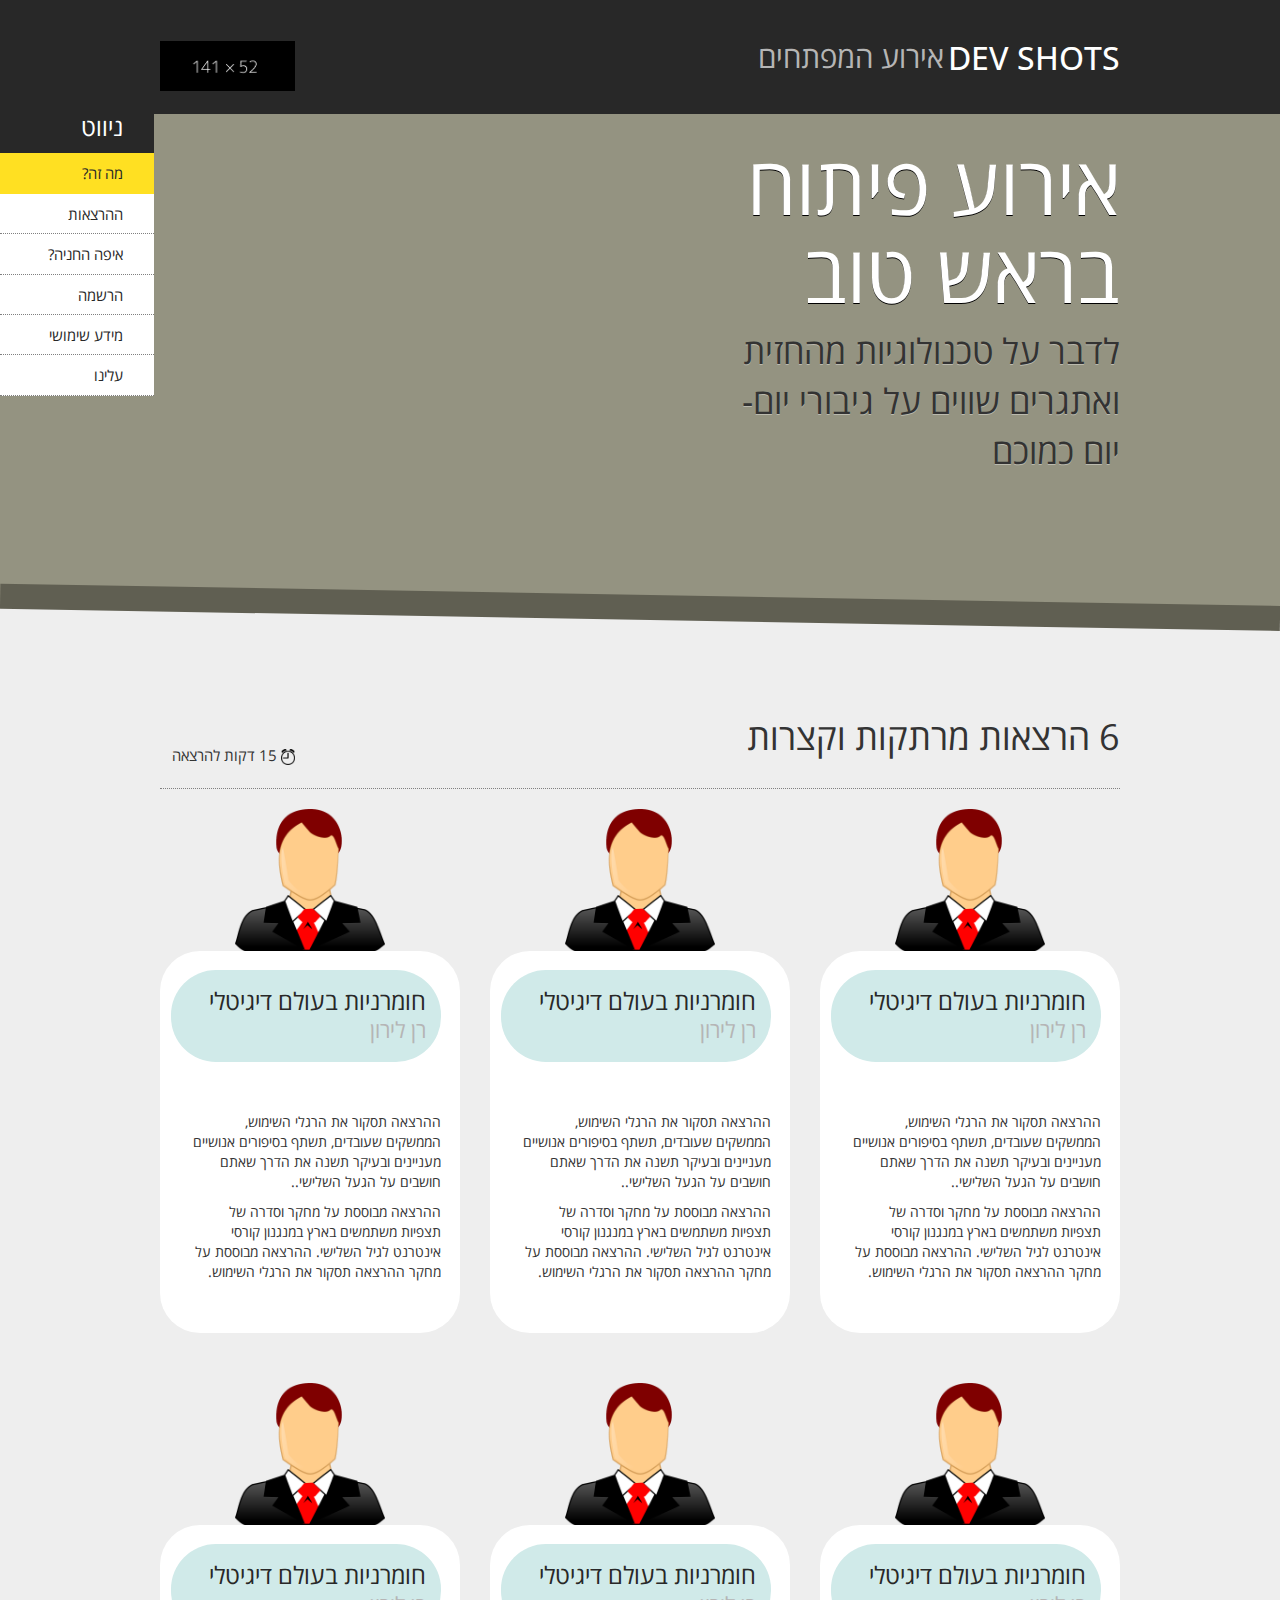
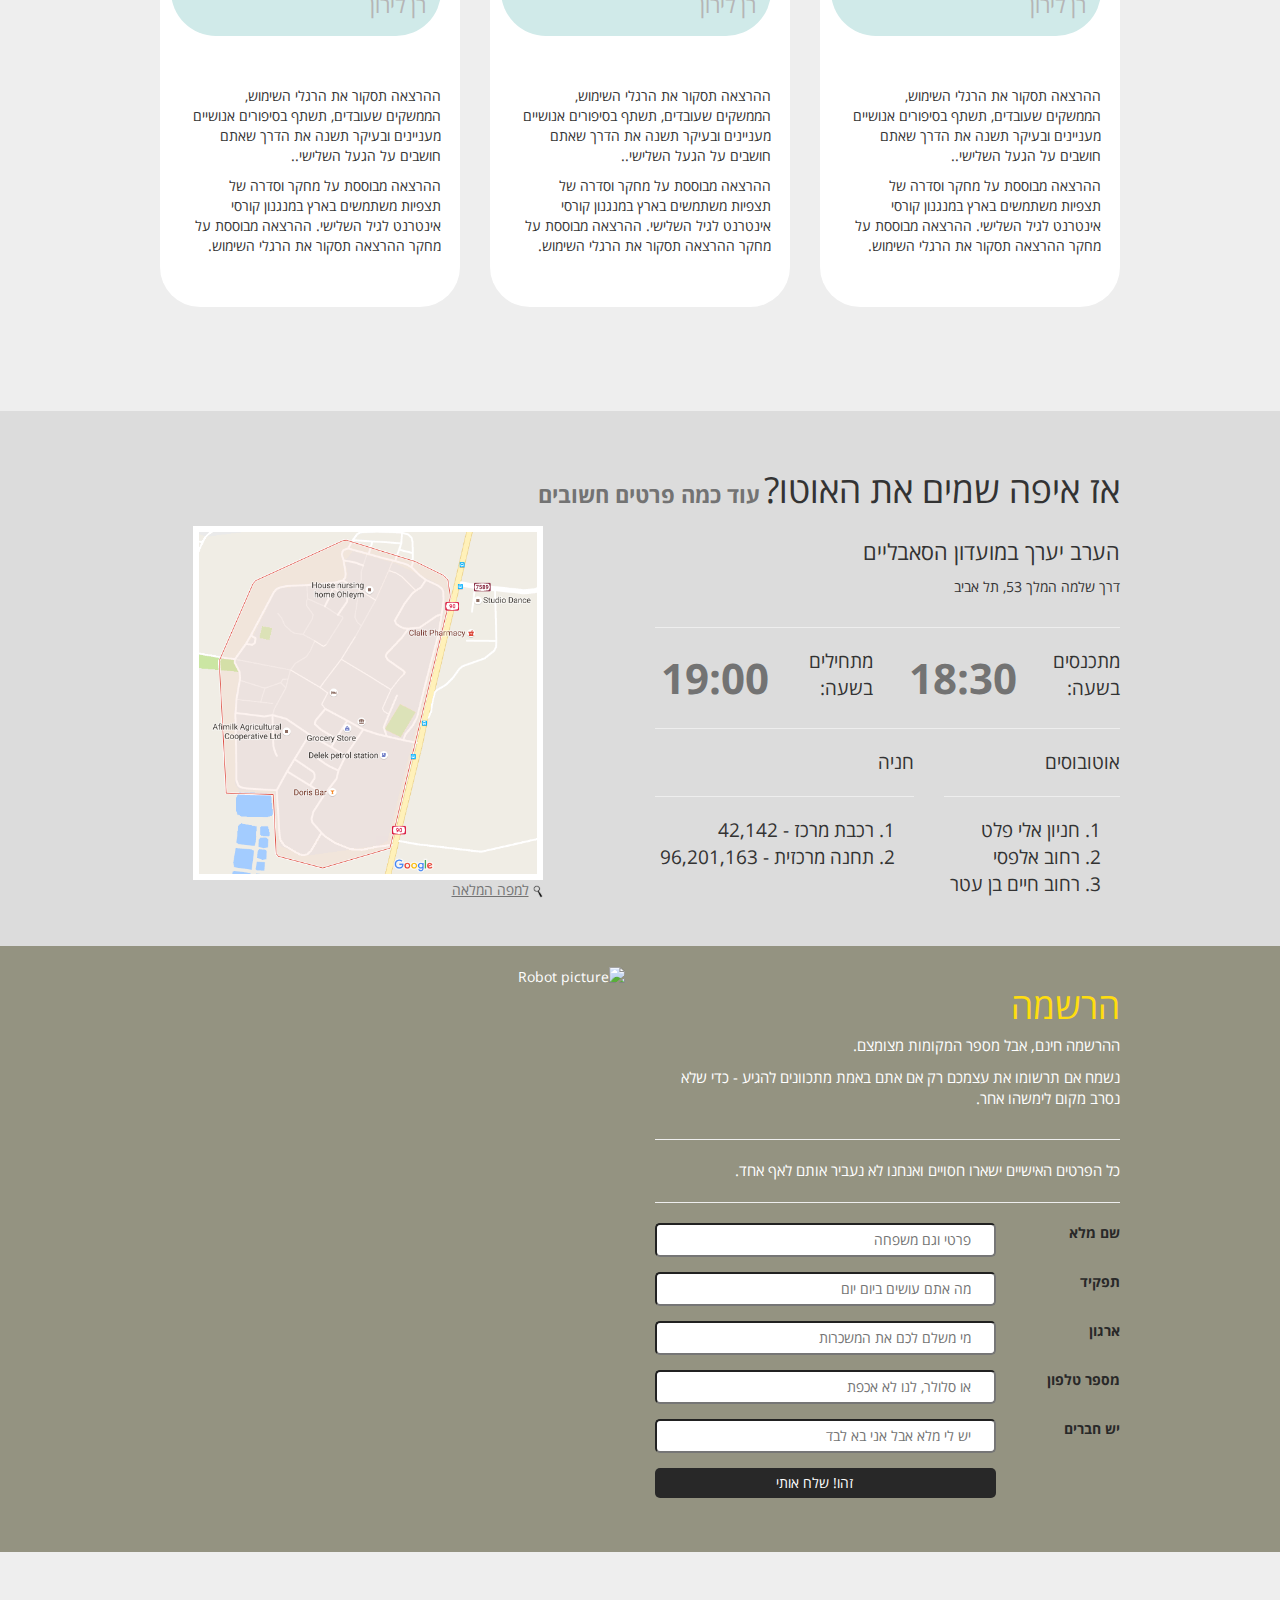
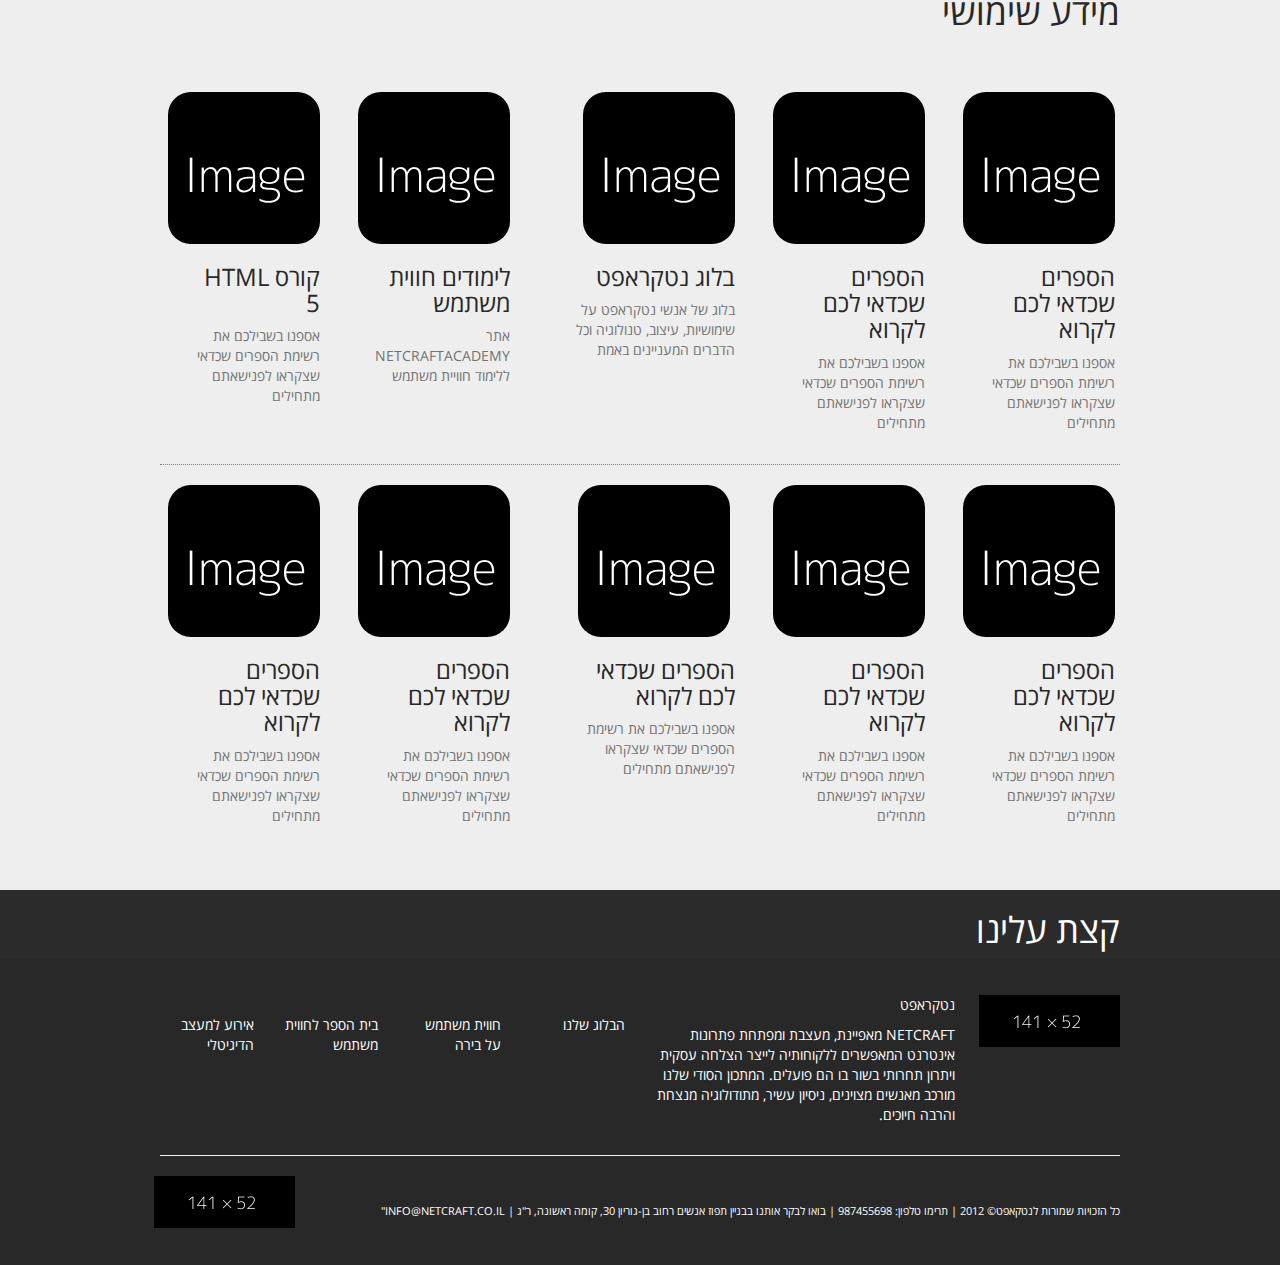
==== commit 6e34b205: "Fixed images problem in screen view" ====
--- a/index.html
+++ b/index.html
@@ -21,7 +21,7 @@
                         col-sm-4
                         col-xs-4
                         margin-top3">
-                    <img src="./img/LogoForMobile.PNG" class="img-responsive vertical-medium" alt="netcraft logo" />
+                    <img src="./img/LogoForMobile.png" class="img-responsive vertical-medium" alt="netcraft logo" />
                 </div>
                 <div class="col-sm-8 col-xs-8 disappear-screen">
                     <button class="width6
@@ -39,7 +39,7 @@
               <div class="col-lg-2
                       col-md-2
                       margin-top3">
-                  <img src="img/Logo.PNG" class="img-responsive vertical-medium" alt="netcraft logo" />
+                  <img src="img/Logo.png" class="img-responsive vertical-medium" alt="netcraft logo" />
               </div>
                 <div class="col-lg-6 col-lg-offset-4
                         col-md-6 col-md-offset-4
@@ -433,7 +433,8 @@
     </section>
     <section class="background-color7
                       padding-top5
-                      padding-bottom5">
+                      padding-bottom5
+                      ">
         <!-- איך להגיע -->
         <div class="container">
             <div class="row margin-bottom3">
@@ -455,10 +456,10 @@
                         appear-screen-block
                         text-align-left
                         ">
-                    <img src="img/Map.png" class="width4
+                    <img src="img/Map.PNG" class="width4
                           border1
                           block" alt="Map to direction" />
-                    <img src="img/Search-icon.png" class="width5" alt="Search Icon" />
+                    <img src="img/Search-Icon.png" class="width5" alt="Search Icon" />
                     <a class="anchor2" href="#">למפה המלאה</a>
                 </div>
                 <div class="col-md-6 col-md-offset-1
@@ -650,7 +651,7 @@
             </article>
           </div>
         </div>
-        <hr class="border-bottom1 none appear-tablet-block">
+        <hr class="border-bottom1 disappear-screen">
         <div class="row disappear-screen">
           <div class="col-sm-6 col-xs-6">
             <article>
@@ -667,7 +668,7 @@
             </article>
           </div>
         </div>
-        <hr class="border-bottom1 none appear-tablet-block disappear-screen">
+        <hr class="border-bottom1  disappear-screen">
         <div class="row disappear-screen">
           <div class="col-sm-6 col-xs-6">
             <article>
@@ -684,7 +685,7 @@
             </article>
           </div>
         </div>
-        <hr class="border-bottom1 none appear-tablet-block disappear-screen">
+        <hr class="border-bottom1  disappear-screen">
         <div class="row disappear-screen">
           <div class="col-sm-6 col-xs-6">
             <article>
@@ -701,7 +702,7 @@
             </article>
           </div>
         </div>
-        <hr class="border-bottom1 none appear-tablet-block disappear-screen">
+        <hr class="border-bottom1  disappear-screen">
         <div class="row disappear-screen">
           <div class="col-sm-6 col-xs-6">
             <article>
--- a/CSS/basicstylesheet.css
+++ b/CSS/basicstylesheet.css
@@ -454,7 +454,7 @@
 }
 
 .padding-top2{
-  padding-top: 20px;
+  padding-top: 60px;
 }
 
 .padding-top3{
@@ -466,7 +466,7 @@
 }
 
 .padding-top5{
-  padding-top: 59px;
+  padding-top: 100px;
 }
 
 .padding-top6{
@@ -490,11 +490,11 @@
 }
 
 .padding-bottom4{
-  padding-bottom: 54px;
+  padding-bottom: 80px;
 }
 
 .padding-bottom5{
-  padding-bottom: 37px;
+  padding-bottom: 100px;
 }
 
 /*PADDING LEFT*/
--- a/CSS/screenstylesheet.css
+++ b/CSS/screenstylesheet.css
@@ -106,3 +106,19 @@
 .margin-top4{
   margin-top: 100px;
 }
+
+.padding-top2{
+  padding-top: 20px;
+}
+
+.padding-top5{
+  padding-top: 59px;
+}
+
+.padding-bottom4{
+  padding-bottom: 54px;
+}
+
+.padding-bottom5{
+  padding-bottom: 37px;
+}
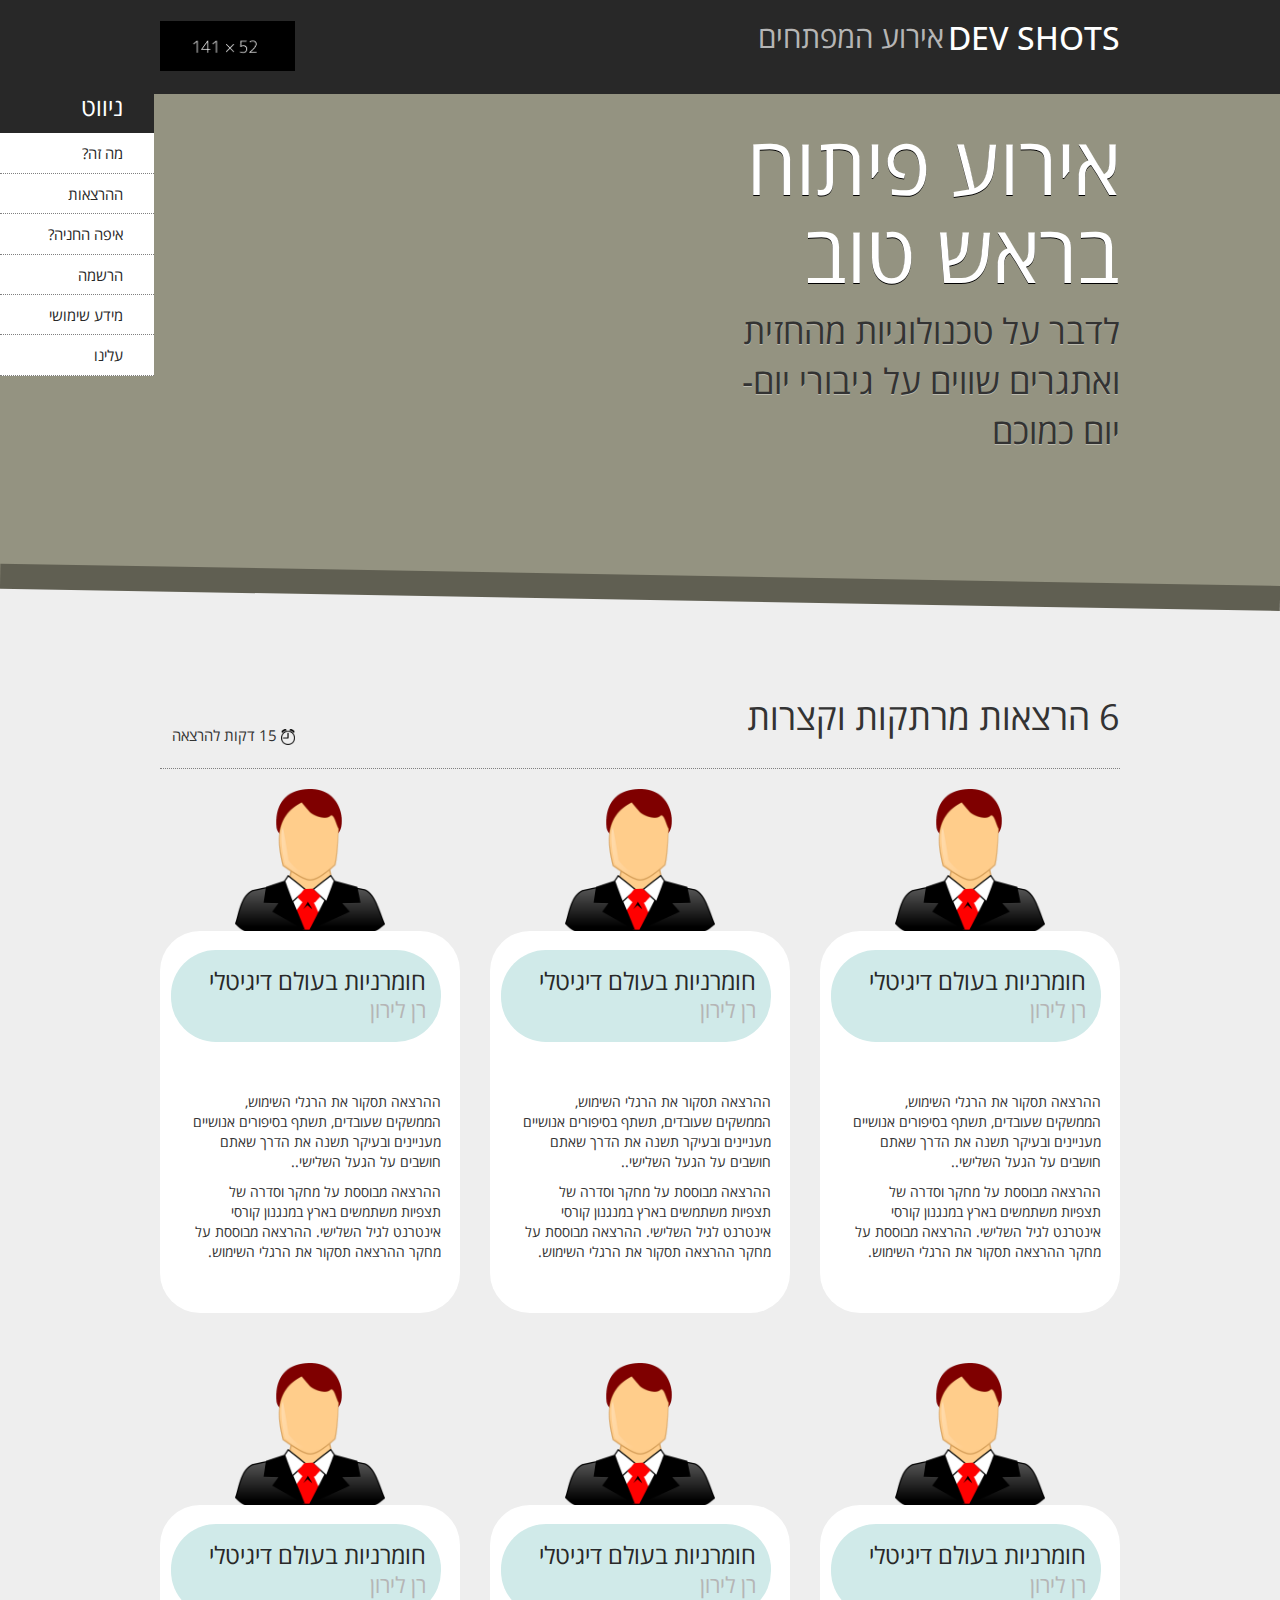
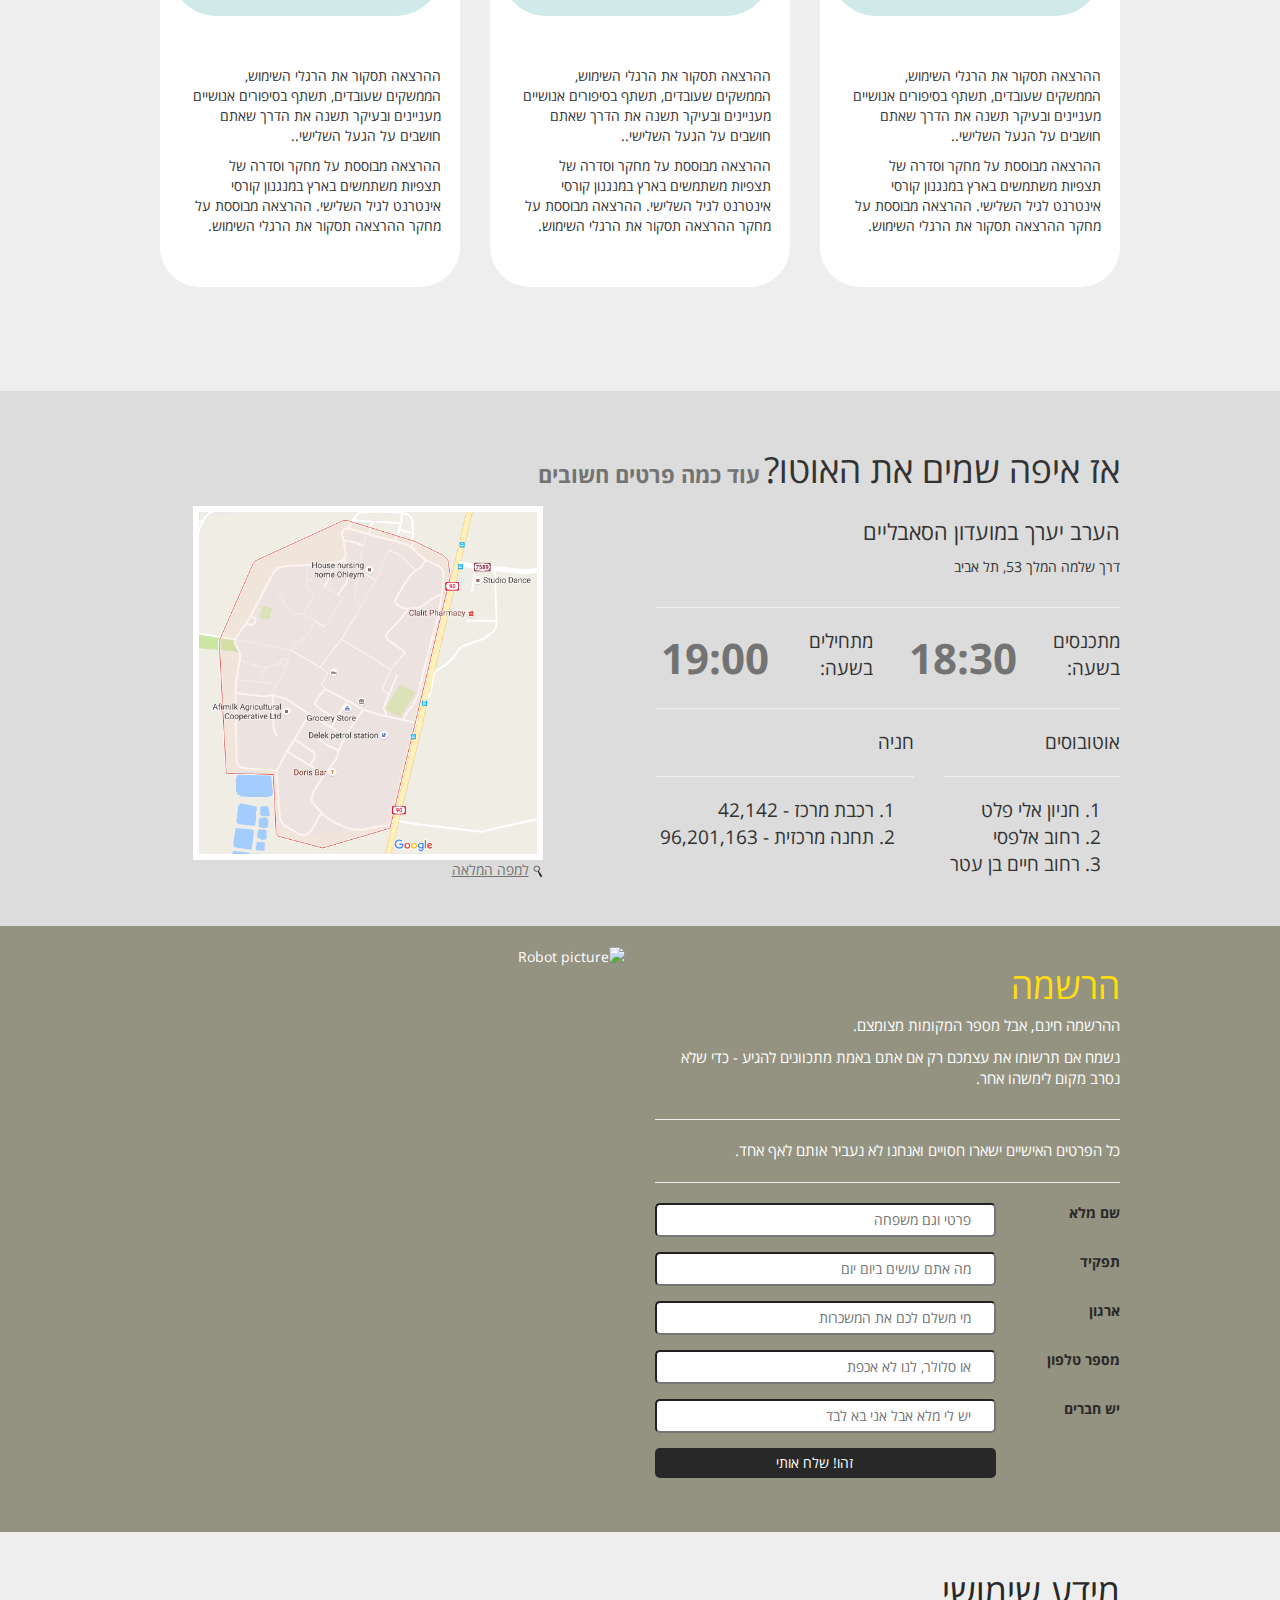
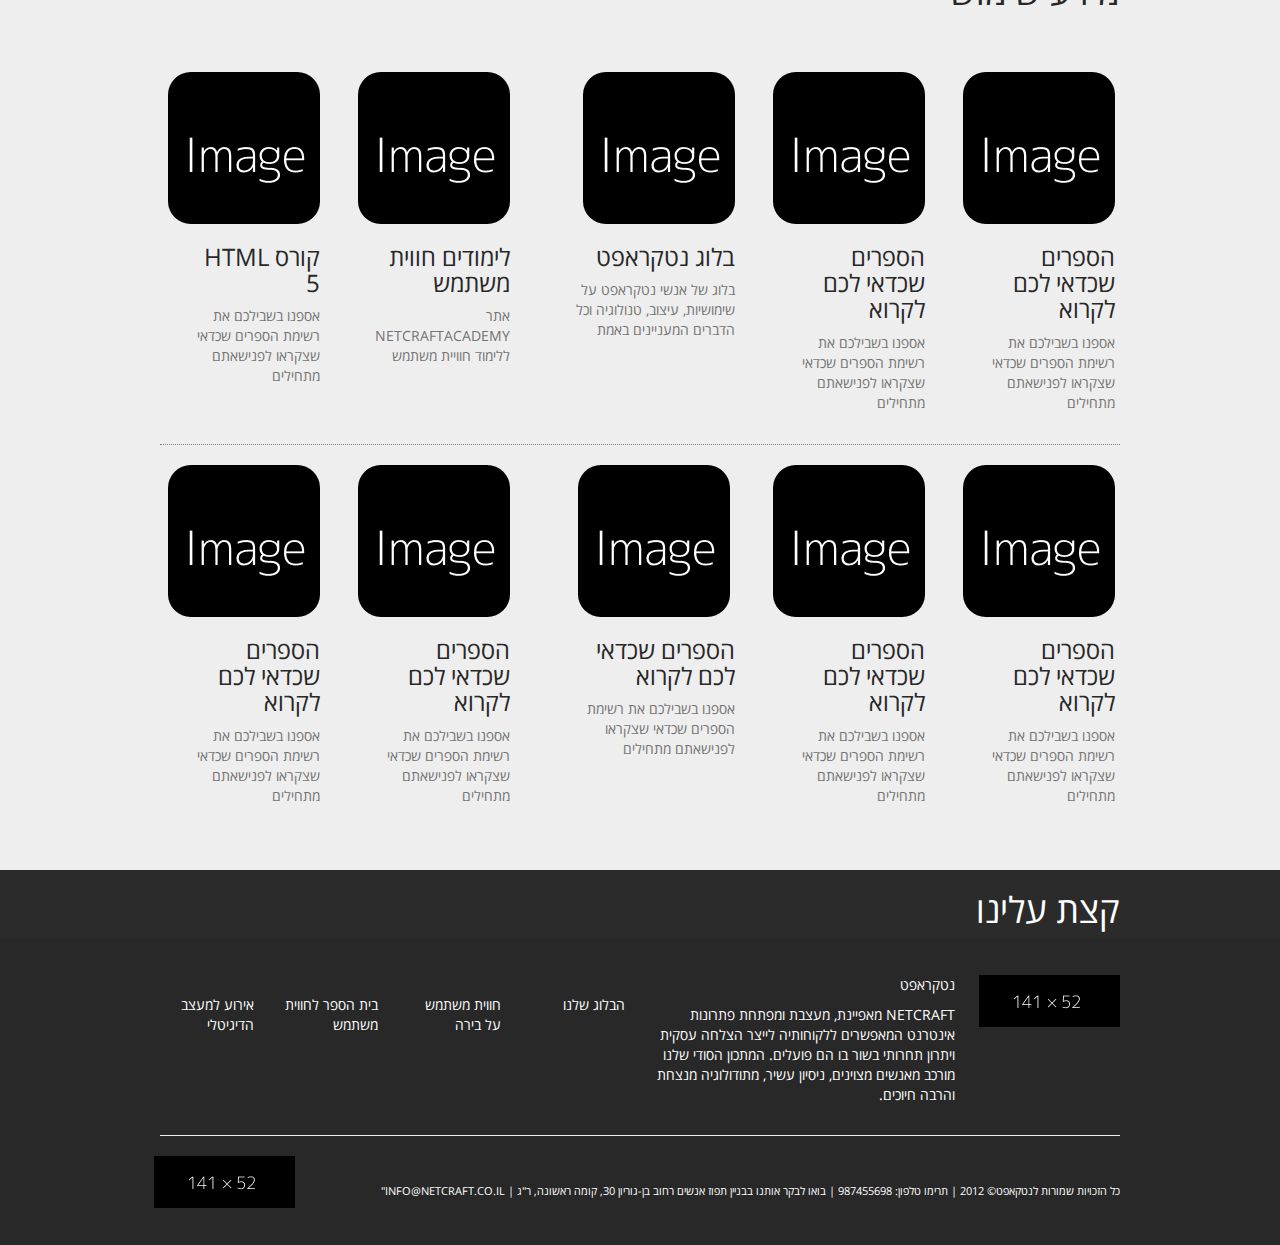
==== commit 52ddb728: "Changed behavior of nav bar on screen and gap in mobile version in form" ====
--- a/index.html
+++ b/index.html
@@ -87,29 +87,33 @@
                                 <a class="text-color1" href="#">ניווט</a>
                             </li>
                             <li class="border-bottom1
-                               background-color3
                                nav-padding
-                               border-color2">
+                               nav-tab">
                                 <a class="text-color3" href="#">מה זה?</a>
                             </li>
                             <li class="border-bottom1
-                               nav-padding">
+                               nav-padding
+                               nav-tab">
                                 <a class="text-color3" href="#">ההרצאות</a>
                             </li>
                             <li class="border-bottom1
-                               nav-padding">
+                               nav-padding
+                               nav-tab">
                                 <a class="text-color3" href="#">איפה החניה?</a>
                             </li>
                             <li class="border-bottom1
-                               nav-padding">
+                               nav-padding
+                               nav-tab">
                                 <a class="text-color3" href="#">הרשמה</a>
                             </li>
                             <li class="border-bottom1
-                               nav-padding">
+                               nav-padding
+                               nav-tab">
                                 <a class="text-color3" href="#">מידע שימושי</a>
                             </li>
                             <li class="border-bottom1
-                               nav-padding">
+                               nav-padding
+                               nav-tab">
                                 <a class="text-color3" href="#">עלינו</a>
                             </li>
                         </ul>
@@ -861,7 +865,7 @@
             <img src="img/LogosForMobile.png" alt="" class="margin-right2">
             <p>חווית משתמש על בירה</p>
           </div>
-          <div class="col-sm-4 col-xs-4 col-sm-offset-4 col-offset-xs-5 margin-bottom2">
+          <div class="col-sm-4 col-xs-4 col-sm-offset-4 col-offset-xs-5">
             <img src="img/LogosForMobile.png" alt="" class="margin-right1">
             <p>הבלוג שלנו</p>
           </div>
--- a/CSS/basicstylesheet.css
+++ b/CSS/basicstylesheet.css
@@ -48,11 +48,11 @@
   z-index: 1;
 }
 
-.save-height:before{
-  content: ' ';
-  display: inline-block;
-  height: 100%;
-  visibility: hidden;
+
+/*Navigation on screen*/
+
+.nav-tab:hover{
+  background-color: rgba(255,224,34,1);
 }
 
 /****************************
@@ -281,7 +281,7 @@
 }
 
 .font-size7{
-  font-size: 2.3rem; /*Text in white box lecture*/
+  font-size: 2.1rem; /*Text in white box lecture*/
 }
 
 .font-size8{
--- a/CSS/screenstylesheet.css
+++ b/CSS/screenstylesheet.css
@@ -104,7 +104,7 @@
 }
 
 .margin-top4{
-  margin-top: 100px;
+  margin-top: 80px;
 }
 
 .padding-top2{
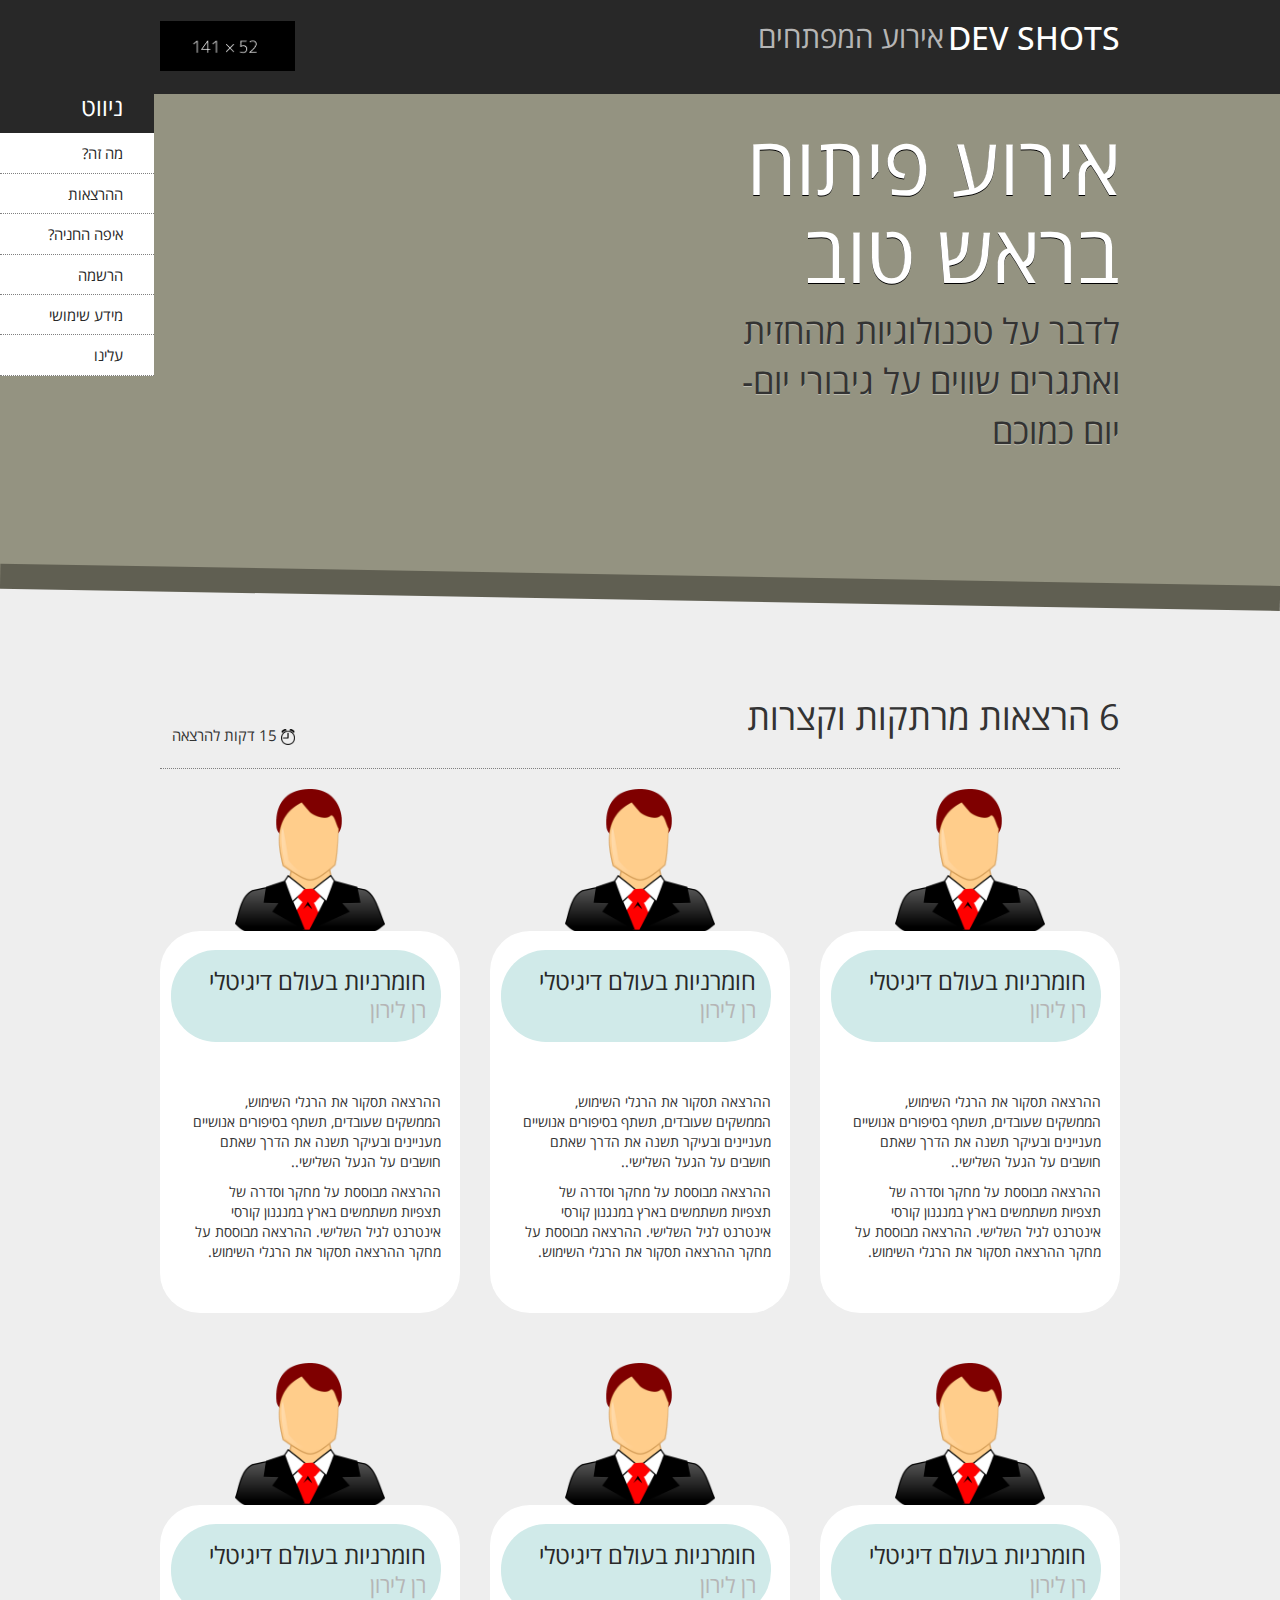
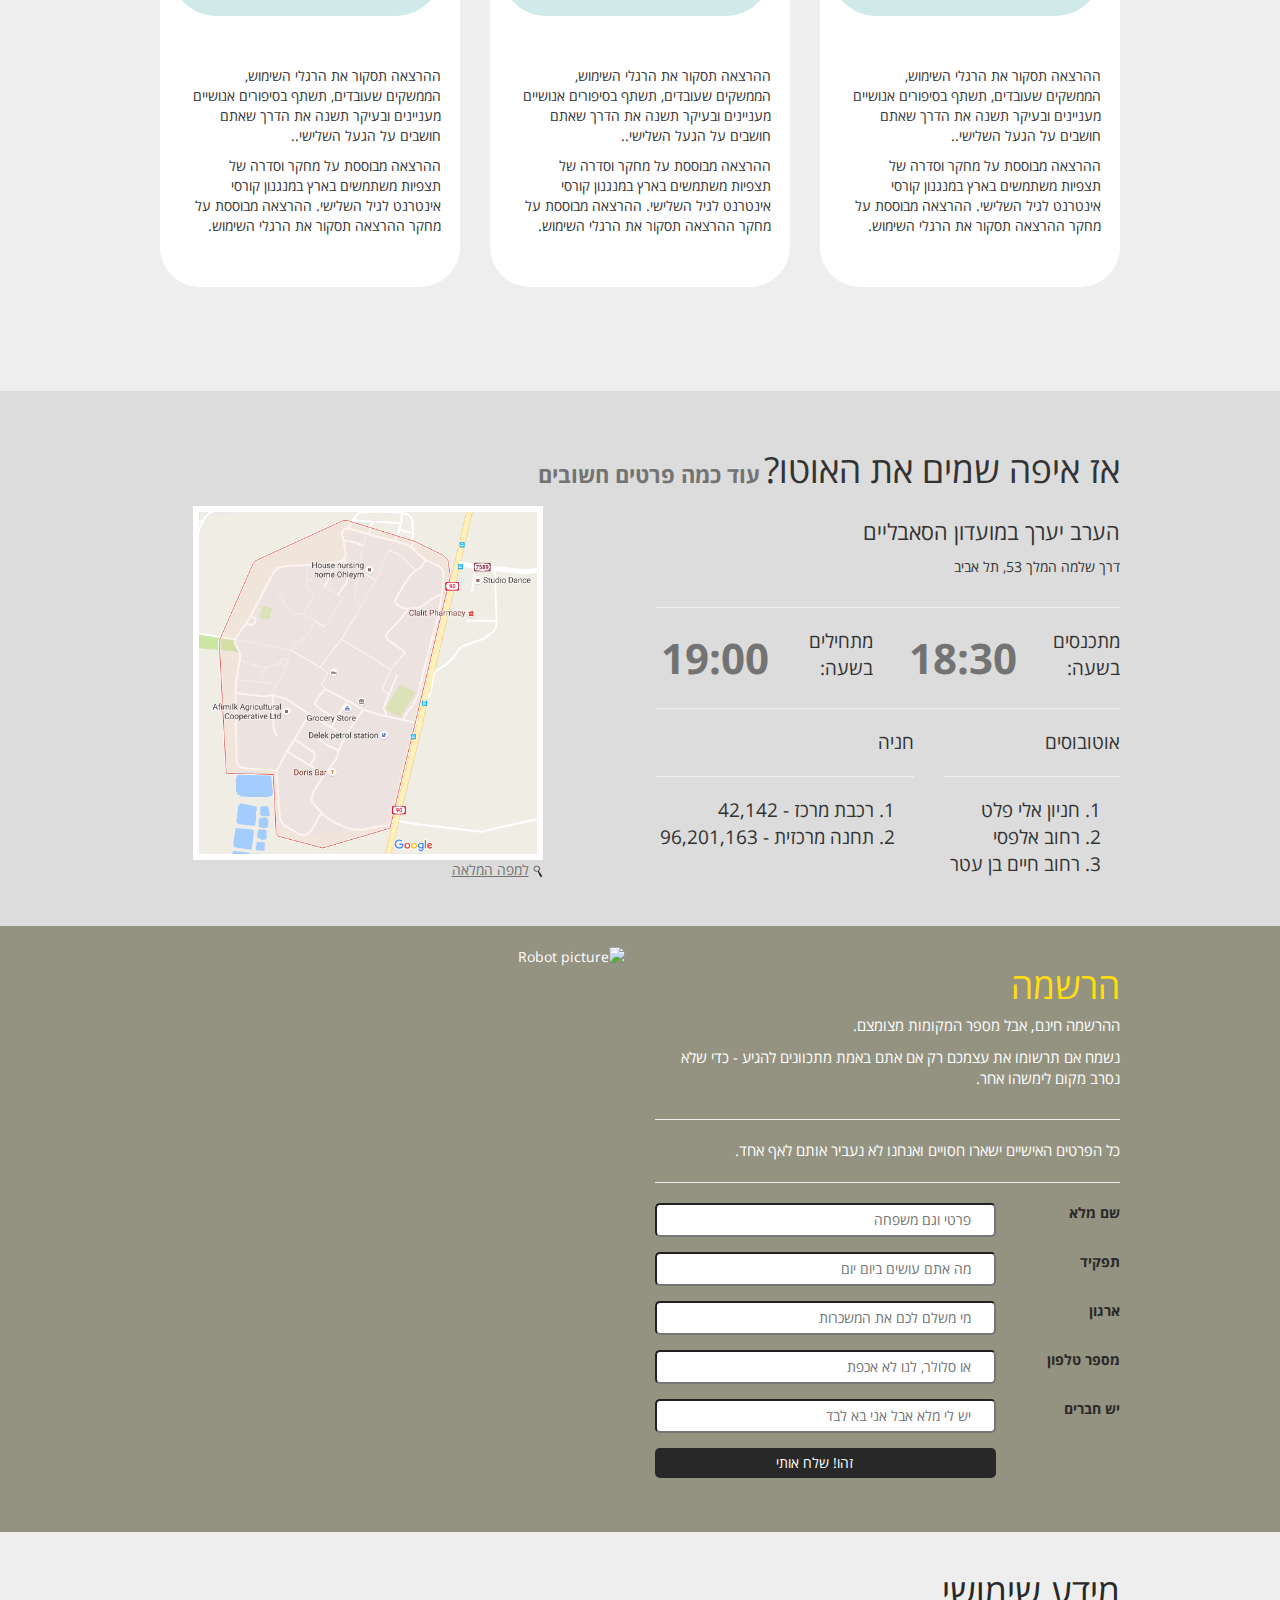
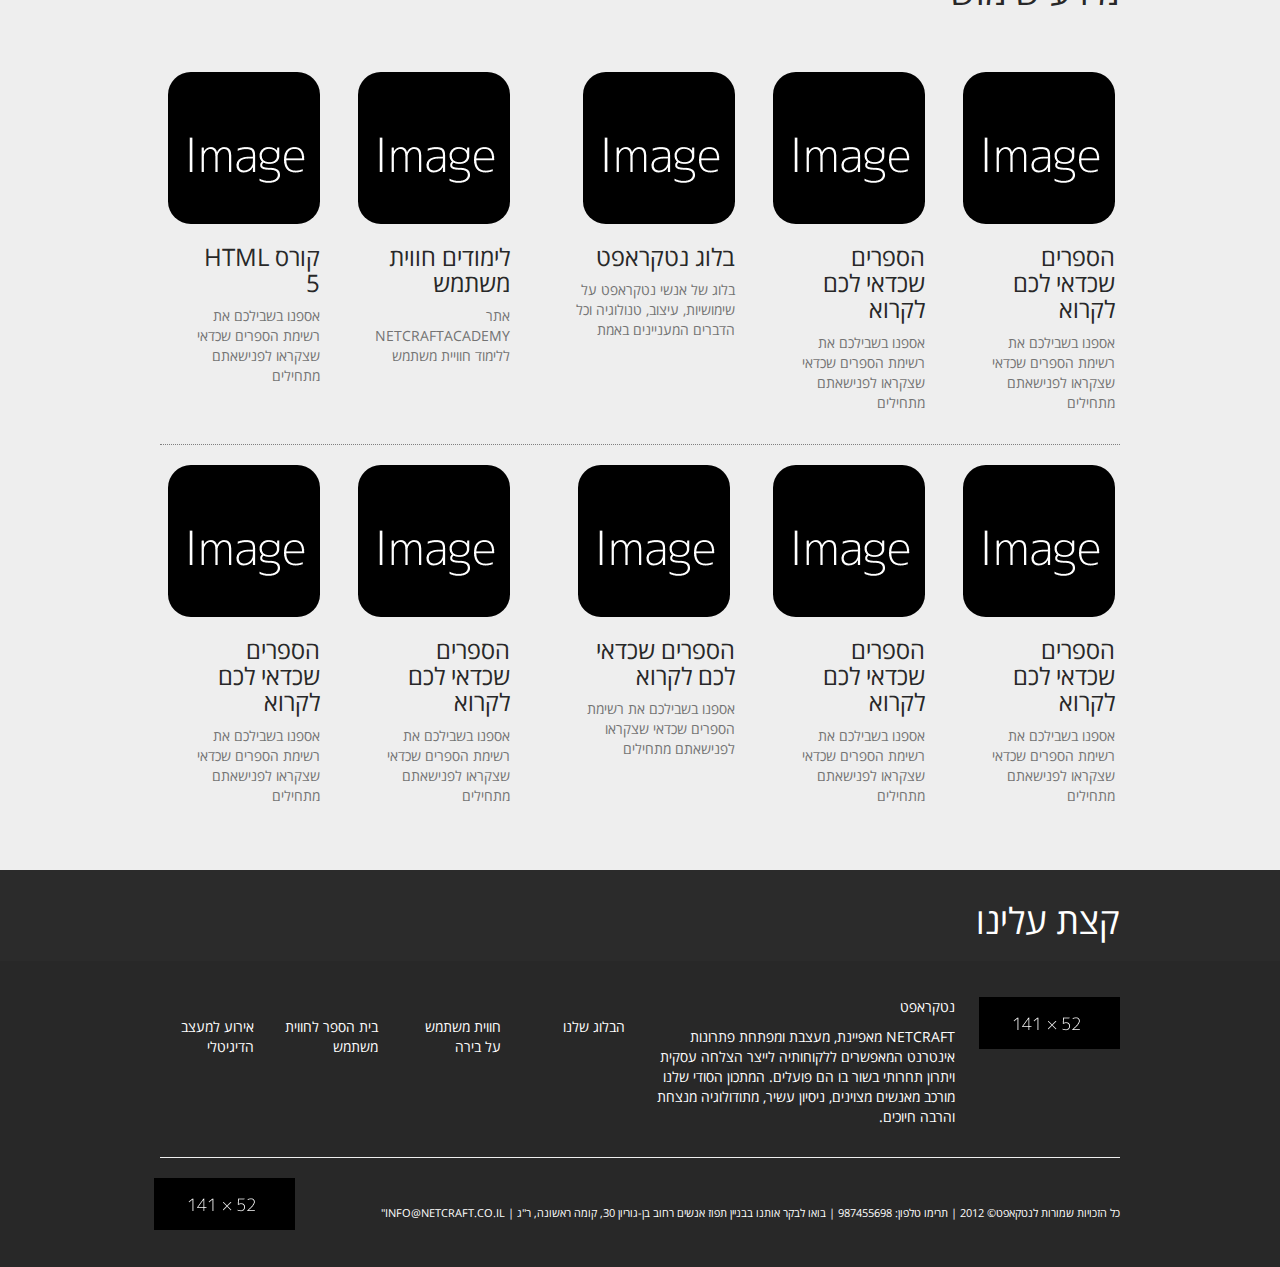
==== commit 8bc050a2: "Added padding in about us header in mobile version" ====
--- a/index.html
+++ b/index.html
@@ -800,9 +800,9 @@
         </div>
       </div>
     </section>
-    <article class="text-color1 background-color8">
+    <article class="text-color1 background-color8 padding-top3 padding-bottom2">
       <div class="container">
-        <div class="row">
+        <div class="row ">
           <div class="col-md-12 col-lg-12 col-sm-12 col-xs-12">
             <h2 class="font-size13">קצת עלינו</h2>
           </div>
@@ -846,27 +846,27 @@
 
         </div>
         <div class="row disappear-screen">
-          <div class="col-sm-6 col-xs-6 col-sm-offset-3 col-offset-xs-5 margin-bottom2">
+          <div class="col-sm-6 col-xs-6 col-sm-offset-4 col-offset-xs-4 margin-bottom2 margin-top4">
             <img src="img/LogosForMobile.png" alt="" class="margin-right2">
           </div>
           <div class="col-sm-10 col-xs-10 col-sm-offset-1 col-offset-xs-1 margin-bottom2">
             <p>נטקראפט</p>
             <p> NETCRAFT מאפיינת, מעצבת ומפתחת פתרונות אינטרנט המאפשרים ללקוחותיה לייצר הצלחה עסקית ויתרון תחרותי בשור בו הם פועלים. המתכון הסודי שלנו מורכב מאנשים מצוינים, ניסיון עשיר, מתודולוגיה מנצחת והרבה חיוכים.</p>
           </div>
-          <div class="col-sm-6 col-xs-6 col-sm-offset-3 col-offset-xs-2 margin-bottom2">
-            <img src="img/LogosForMobile.png" alt="" class="margin-right2">
+          <div class="col-sm-6 col-xs-6 col-sm-offset-3 col-offset-xs-2 margin-bottom2 text-align-center">
+            <img src="img/LogosForMobile.png" alt="">
             <p>אירוע למעצב הדיגיטלי</p>
           </div>
-          <div class="col-sm-6 col-xs-6 col-sm-offset-3 col-offset-xs-2 margin-bottom2">
-            <img src="img/LogosForMobile.png" alt="" class="margin-right2">
+          <div class="col-sm-6 col-xs-6 col-sm-offset-3 col-offset-xs-2 margin-bottom2 text-align-center">
+            <img src="img/LogosForMobile.png" alt="">
             <p>בית הספר לחווית משתמש</p>
           </div>
-          <div class="col-sm-6 col-xs-6 col-sm-offset-3 col-offset-xs-2 margin-bottom2">
-            <img src="img/LogosForMobile.png" alt="" class="margin-right2">
+          <div class="col-sm-6 col-xs-6 col-sm-offset-3 col-offset-xs-2 margin-bottom2 text-align-center">
+            <img src="img/LogosForMobile.png" alt="">
             <p>חווית משתמש על בירה</p>
           </div>
-          <div class="col-sm-4 col-xs-4 col-sm-offset-4 col-offset-xs-5">
-            <img src="img/LogosForMobile.png" alt="" class="margin-right1">
+          <div class="col-sm-6 col-xs-6 col-sm-offset-3 col-offset-xs-2 text-align-center">
+            <img src="img/LogosForMobile.png" alt="">
             <p>הבלוג שלנו</p>
           </div>
         </div>
--- a/CSS/basicstylesheet.css
+++ b/CSS/basicstylesheet.css
@@ -63,6 +63,9 @@
   text-align: right;
 }
 
+.text-align-center{
+  text-align: center;
+}
 /*****************************
 POSITION CLASES
 *****************************/
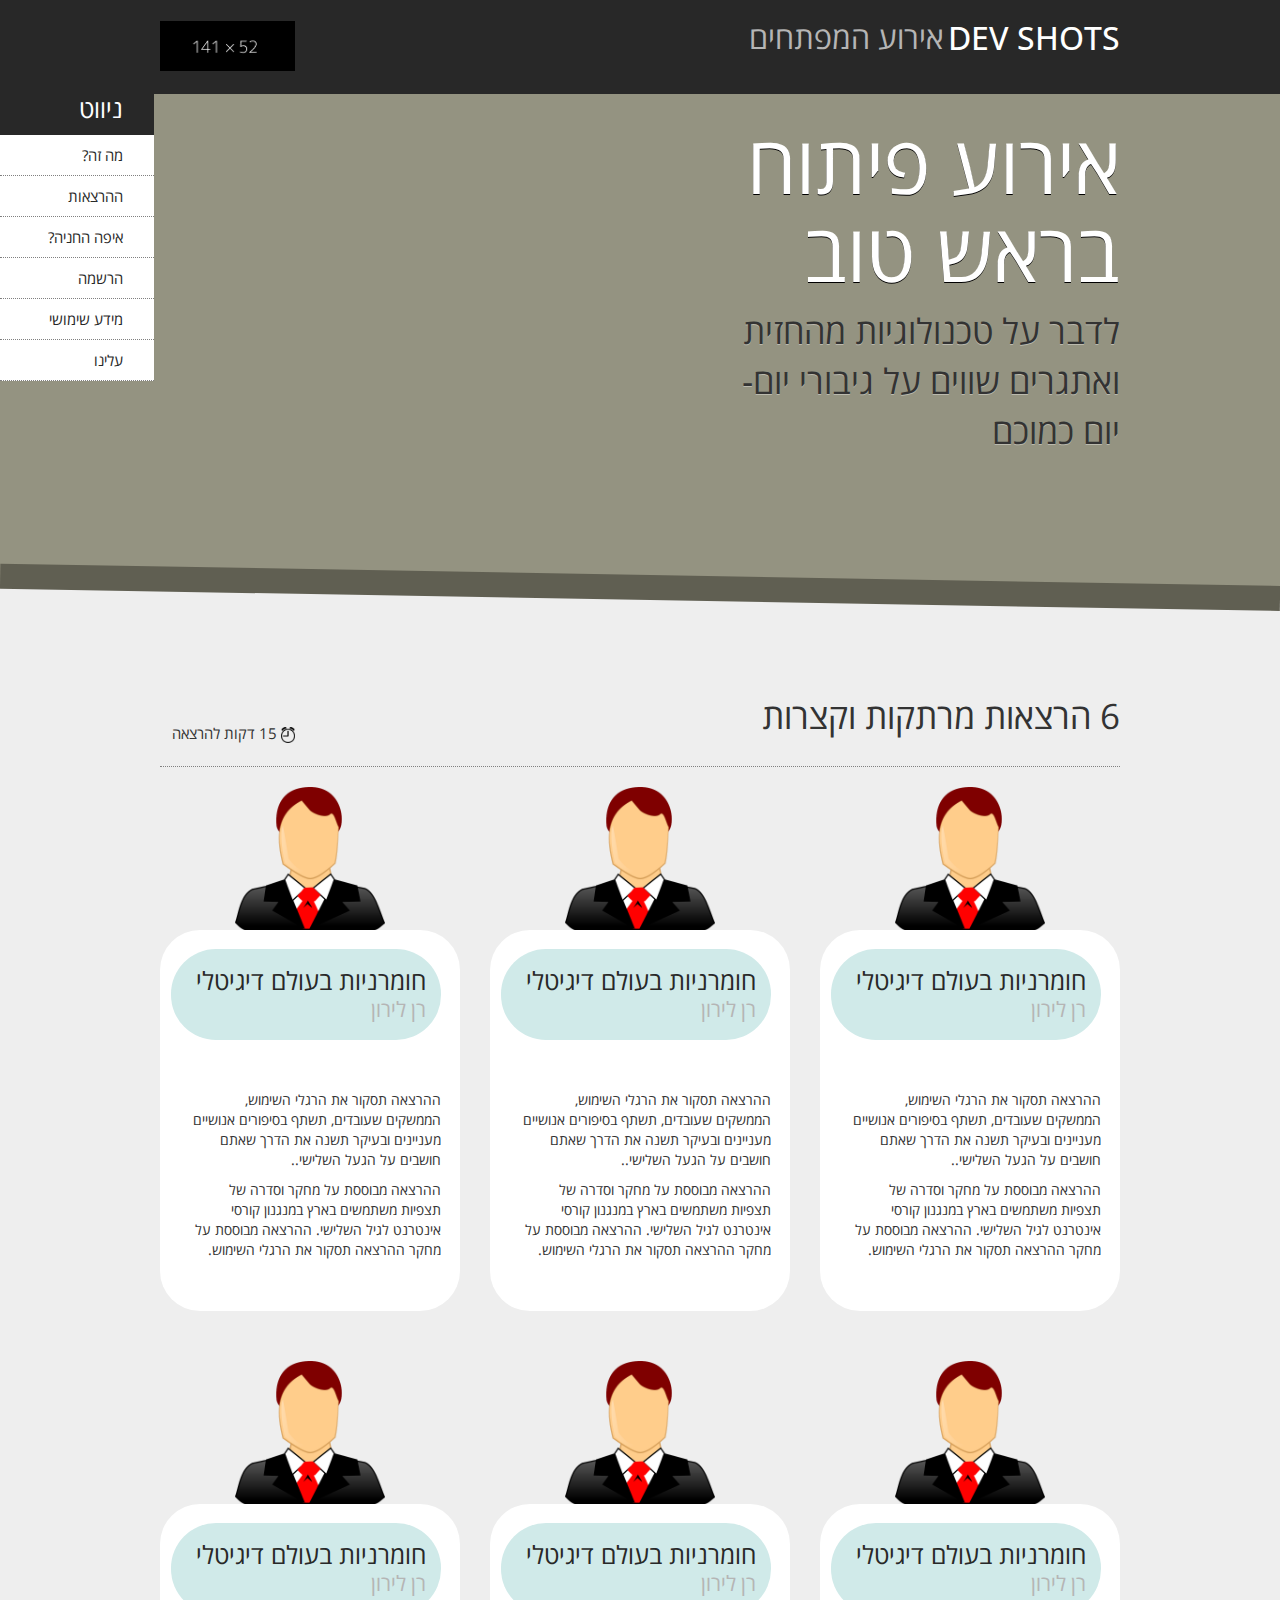
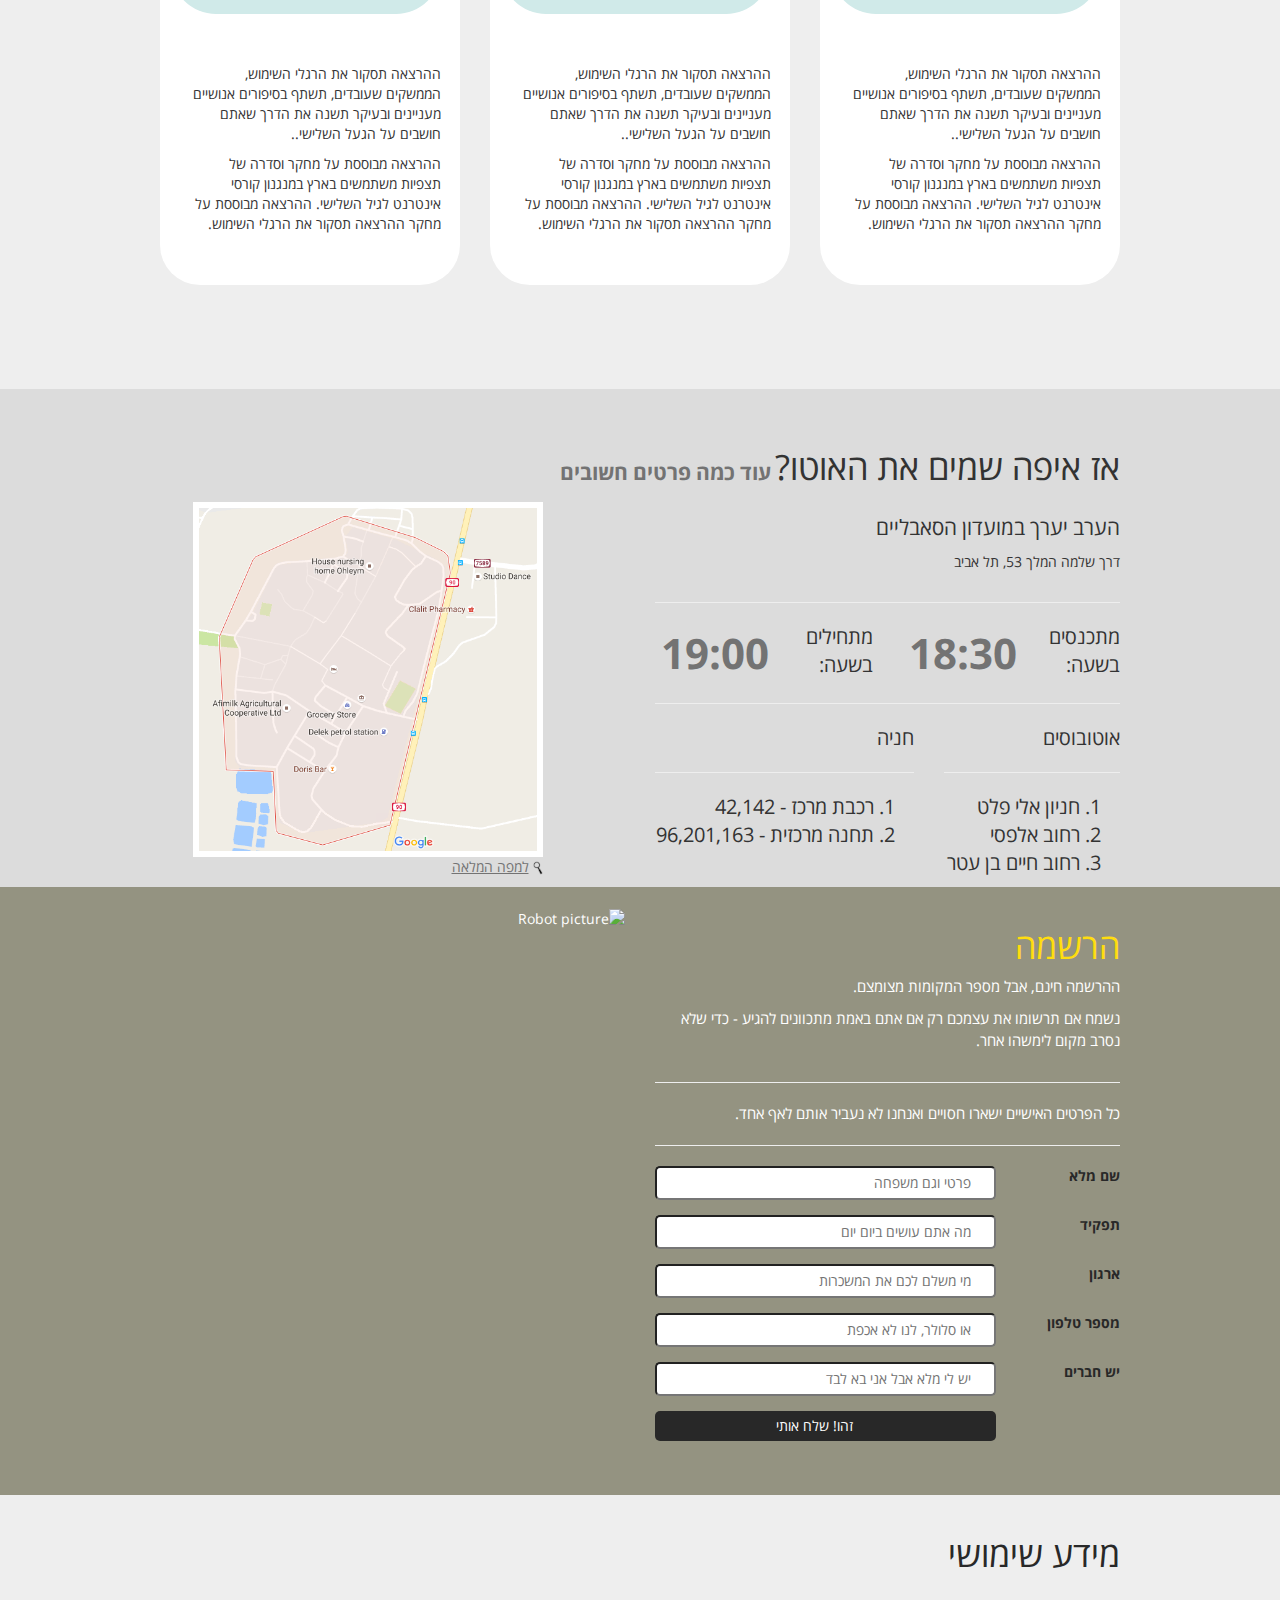
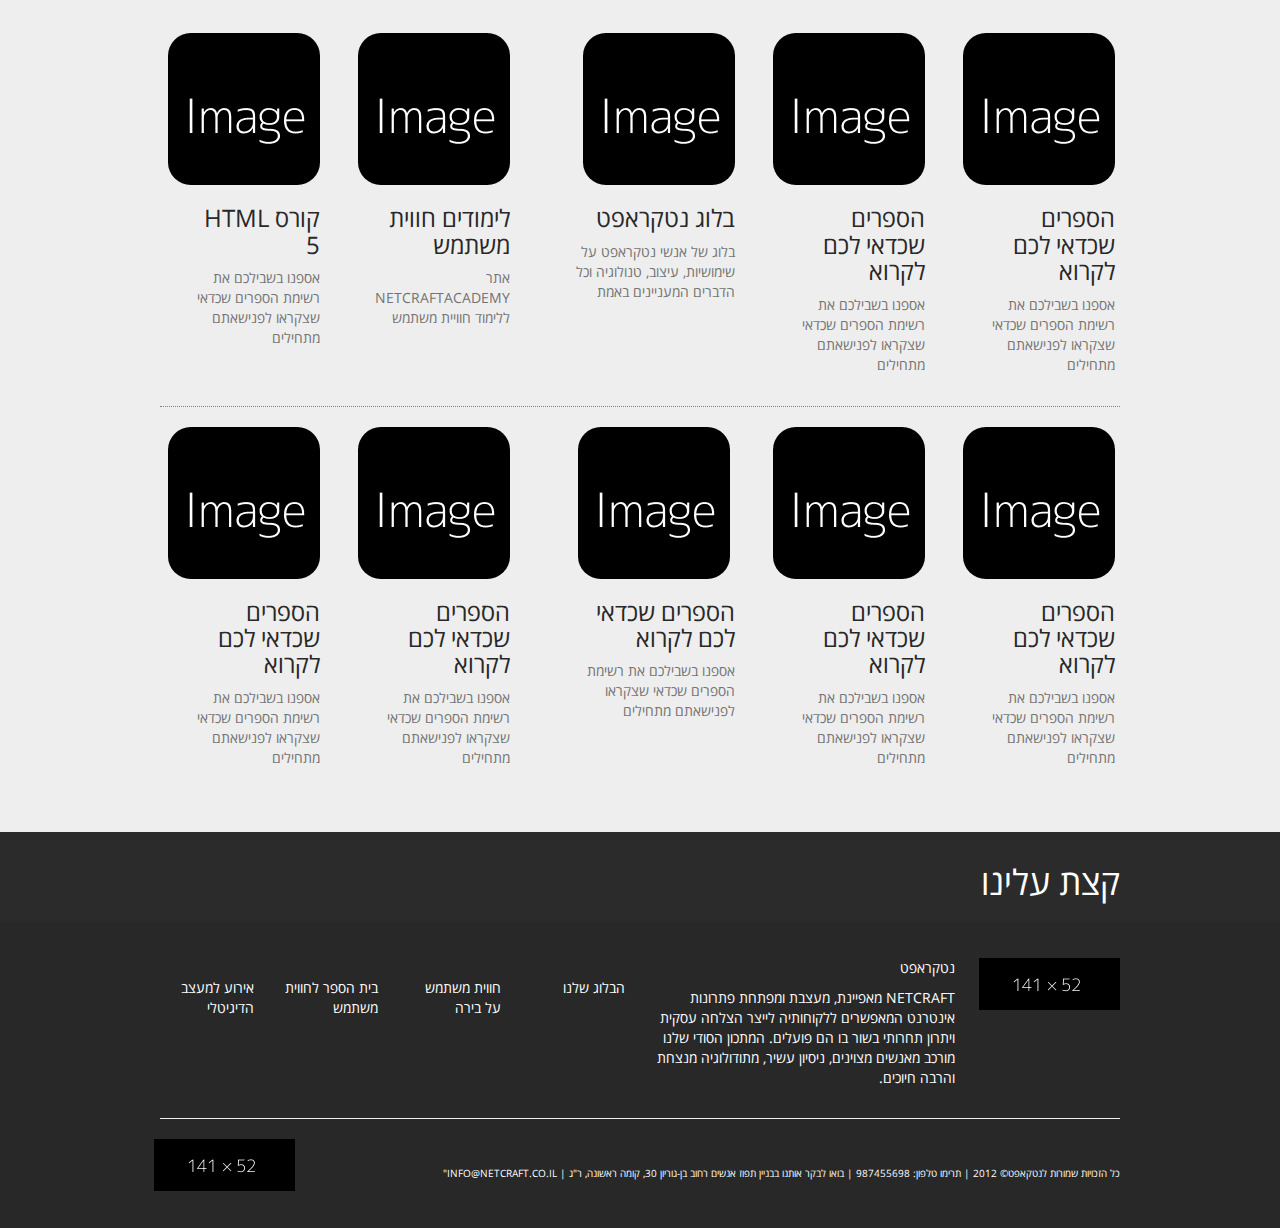
==== commit 1975ab08: "Changed font-size in screen to rem and finished project" ====
--- a/index.html
+++ b/index.html
@@ -437,7 +437,8 @@
     </section>
     <section class="background-color7
                       padding-top5
-                      padding-bottom5
+                      padding-
+                      how-to-get
                       ">
         <!-- איך להגיע -->
         <div class="container">
@@ -884,5 +885,6 @@
       </div>
     </footer>
     <script src="js/jquery-3.1.1.min.js"></script>
+    <script src="js/menu-animation.js"></script>
 </body>
 </html>
--- a/CSS/screenstylesheet.css
+++ b/CSS/screenstylesheet.css
@@ -23,68 +23,68 @@
 *********************************/
 
 .font-size1{
-  font-size: 32px; /*English intro title and h2*/
+  font-size: 2.3rem; /*English intro title and h2*/
 }
 
 .font-size2{
-  font-size: 30px; /*Hebrew intro title*/
+  font-size: 2.2rem; /*Hebrew intro title*/
 }
 
 .font-size3{
-  font-size: 80px; /*White presentation title*/
+  font-size: 5.7rem; /*White presentation title*/
 }
 
 .font-size4{
-  font-size: 35px; /*Hebrew black presentation title*/
+  font-size: 2.5rem; /*Hebrew black presentation title*/
 }
 
 .font-size5{
-  font-size: 15px; /*Text in navigation bar*/
+  font-size: 1.1rem; /*Text in navigation bar*/
 }
 
 .font-size6{
-  font-size: 24px; /*Lecture title*/
+  font-size: 1.8rem; /*Lecture title*/
 }
 
 .font-size7{
-  font-size: 14px;
+  font-size: 1rem;
 }
 
 .font-size8{
-  font-size: 14px; /*Little text aside h2 in direction section*/
+  font-size: 1rem; /*Little text aside h2 in direction section*/
 }
 
 .font-size9{
-  font-size: 16px; /*Title down h2 in direction section*/
+  font-size: 1.1rem; /*Title down h2 in direction section*/
 }
 
 .font-size10{
-  font-size: 13px; /*Paragraph in direction section*/
+  font-size: 0.9rem; /*Paragraph in direction section*/
 }
 
 .font-size11{
-  font-size: 11px; /*Text down the map*/
+  font-size: 0.7rem; /*Text down the map*/
 }
 
 .font-size12{
-  font-size: 42px;
+  font-size: 3rem;
 }
 
 .font-size13{
-  font-size: 36px; /*Hour*/
+  font-size: 2.5rem; /*Hour*/
 }
 
 .font-size14{
-  font-size: 22px; /*NETCRAFT title in about us section*/
+  font-size: 1.5rem; /*NETCRAFT title in about us section*/
 }
 
 .font-size15{
-  font-size: 42px;
+  font-size: 3rem;
 }
 
 
 .font-size16{
-  font-size: 19px;
+  font-size: 1.4rem;
 }
 
 
